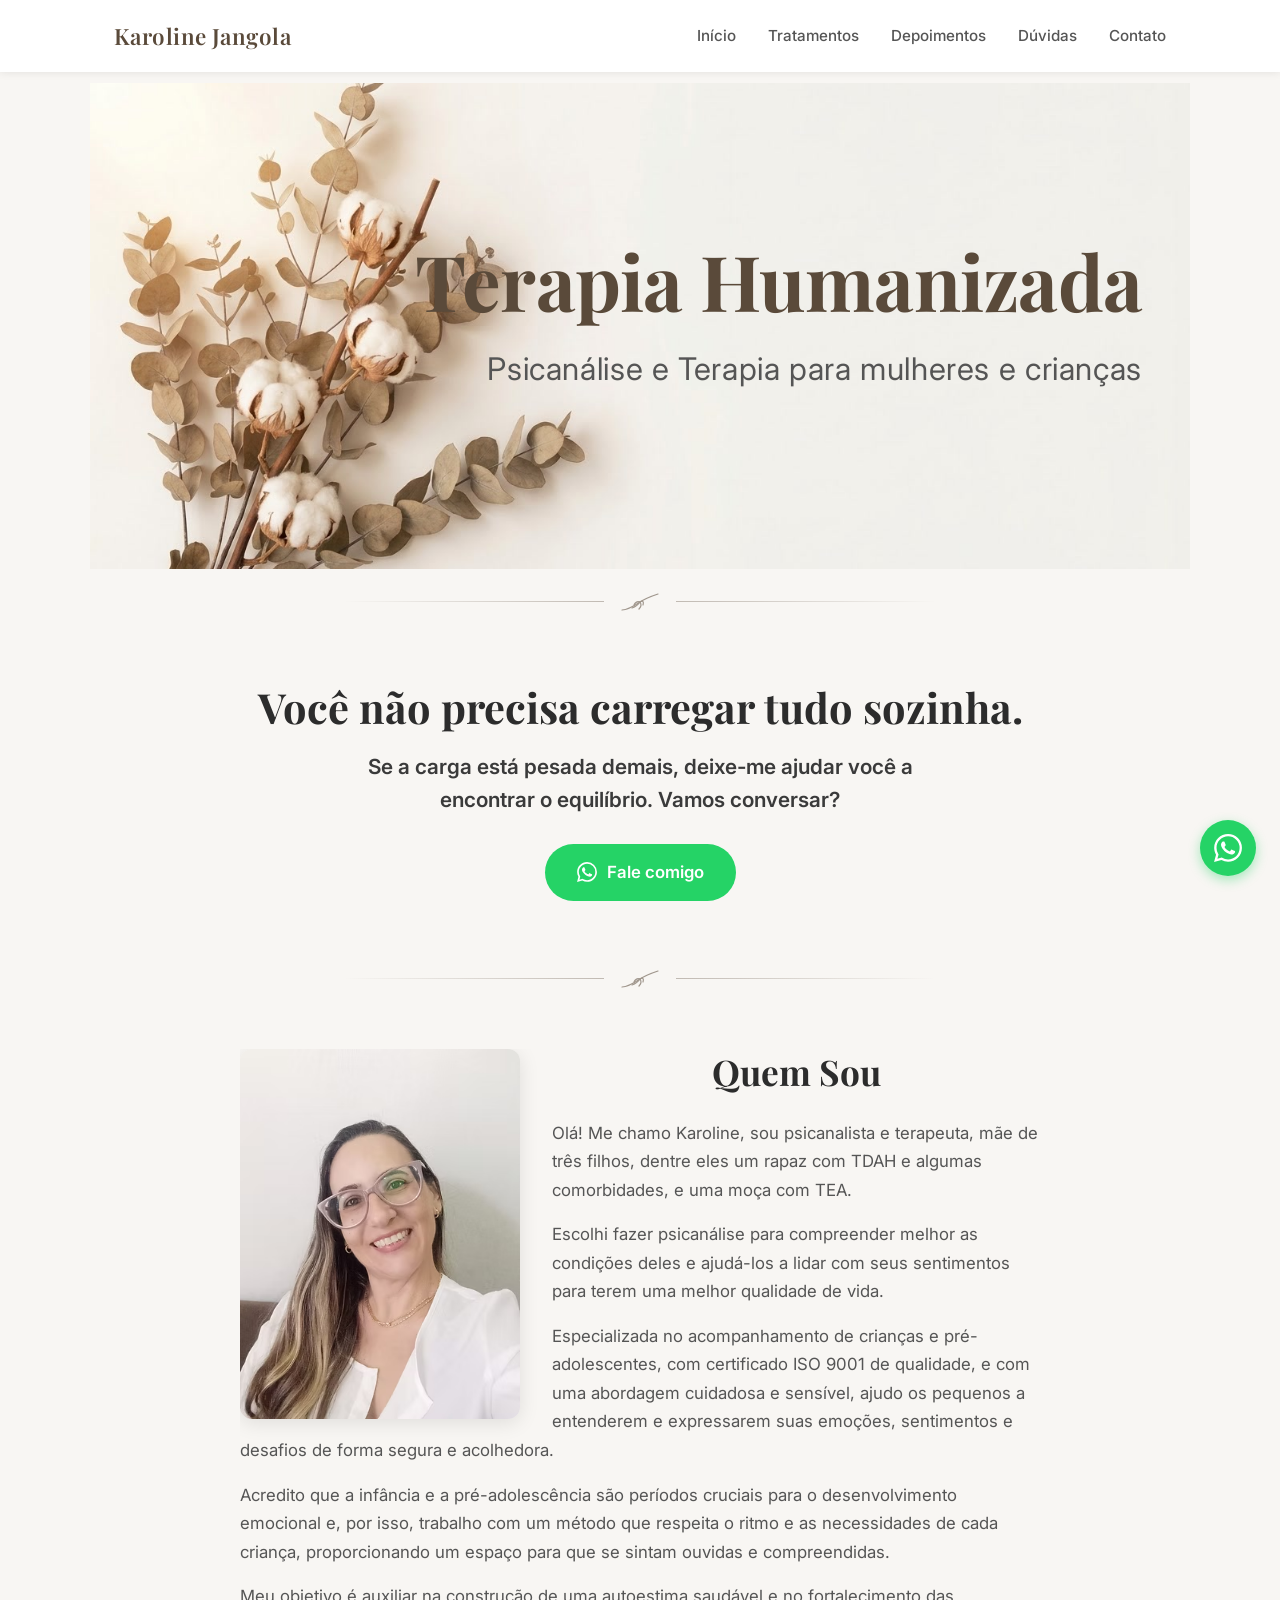
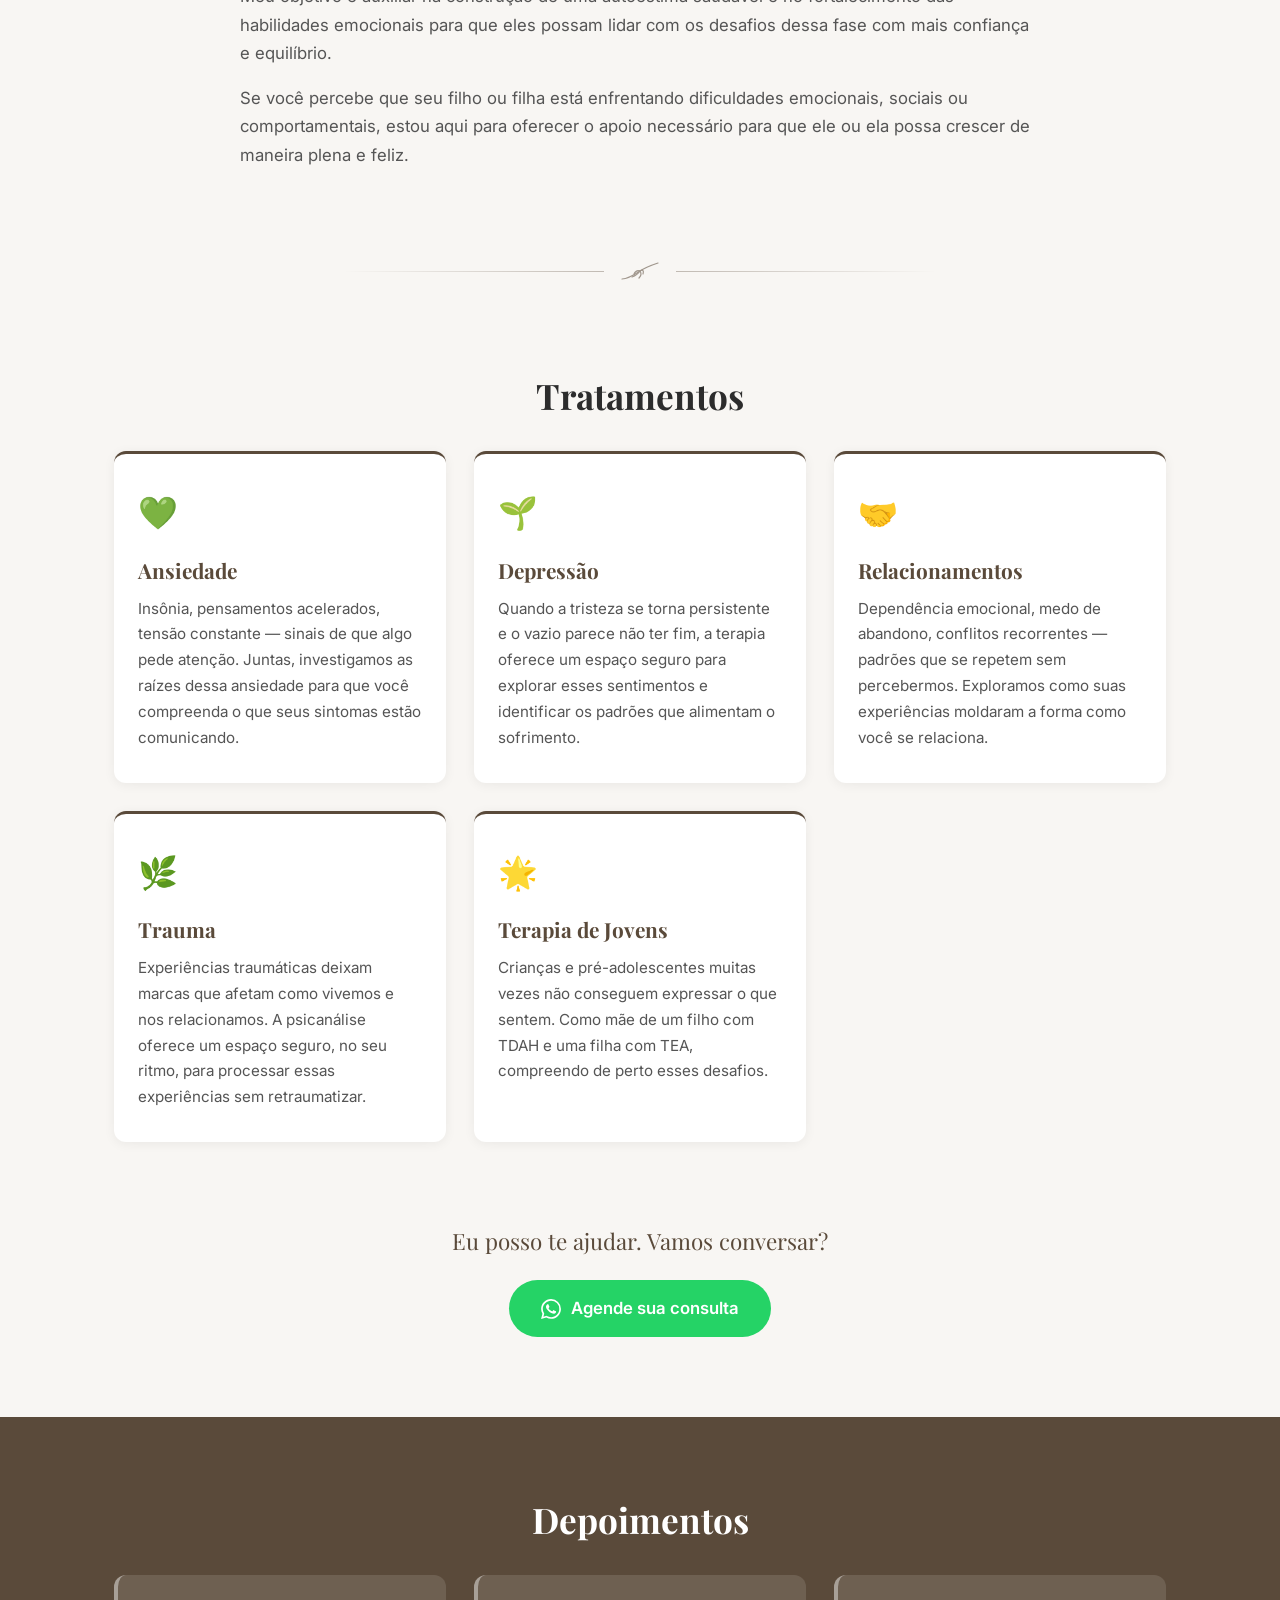
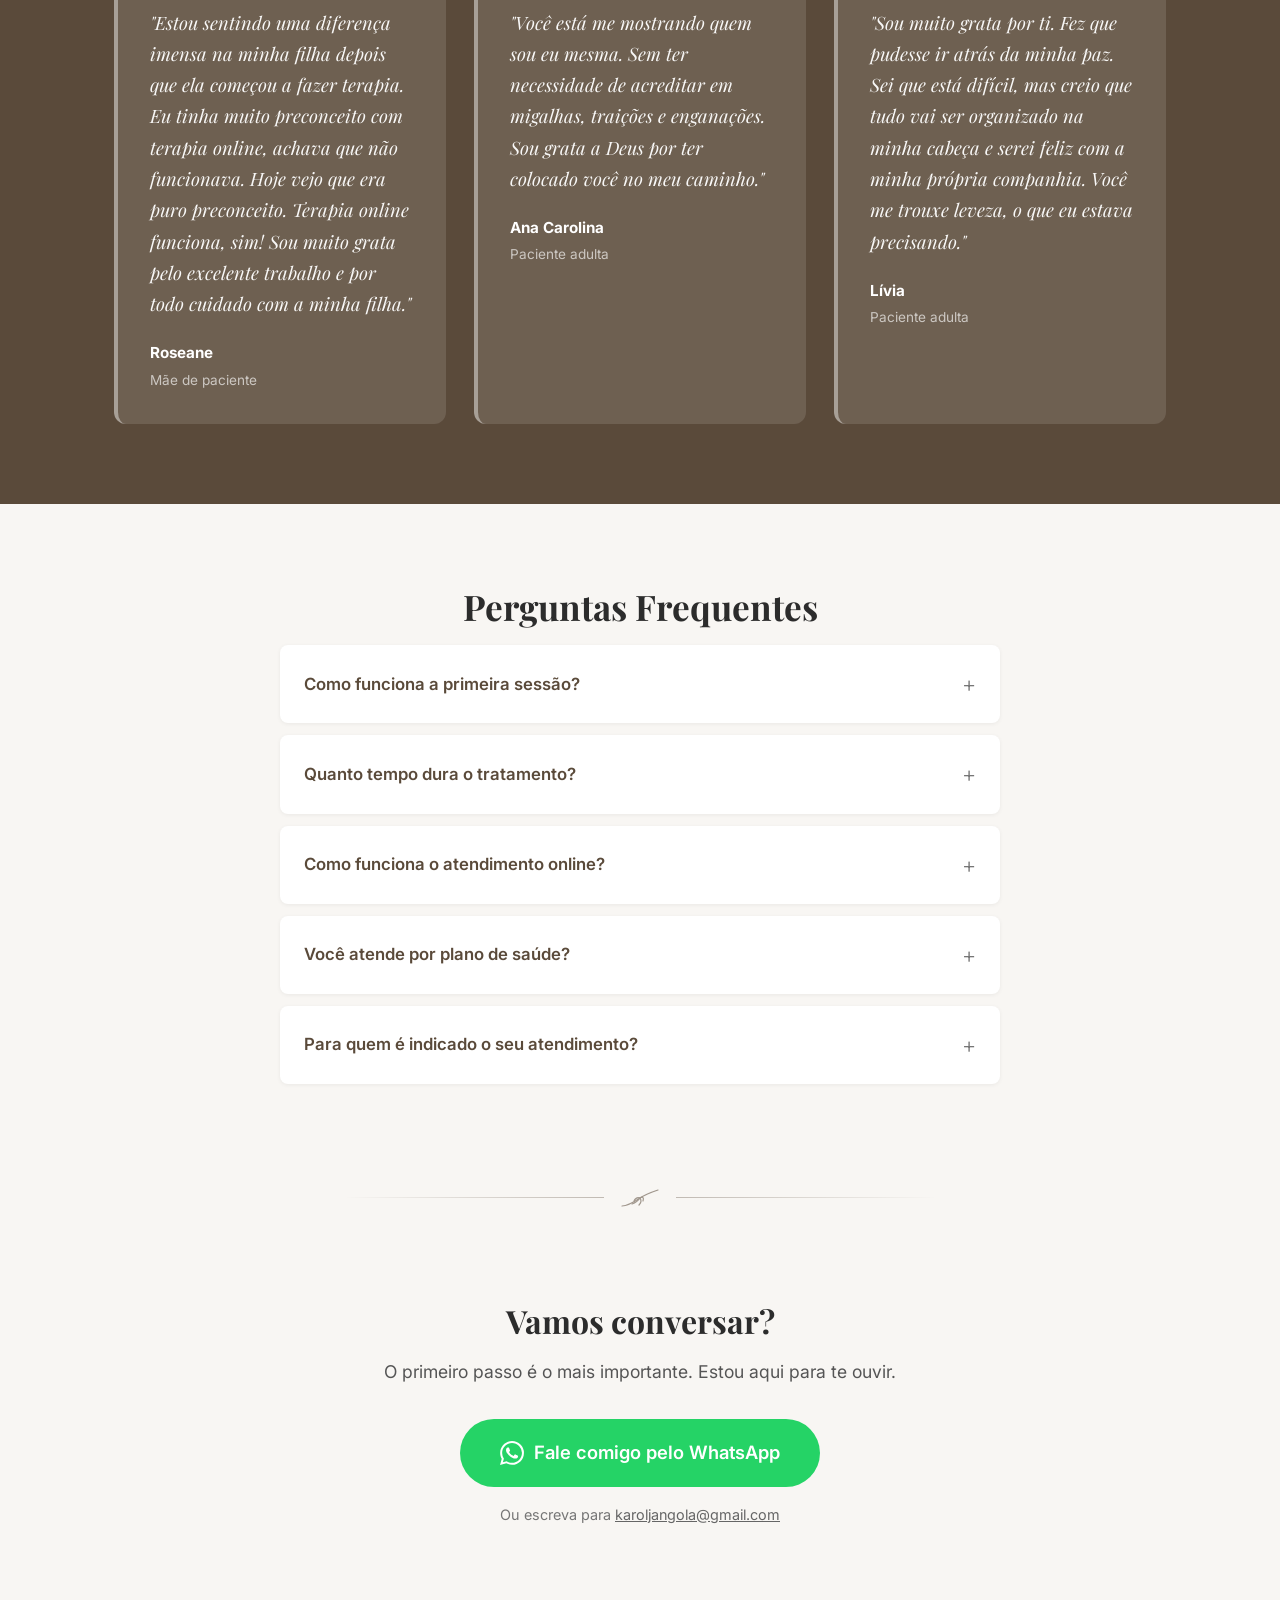
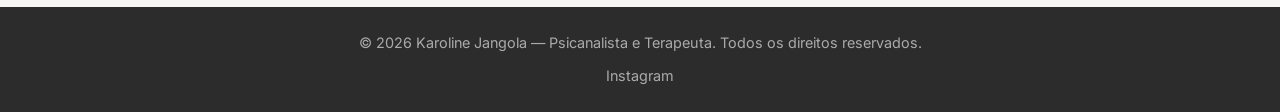
==== index.html @ ff21185f "fix: add dividers around CTA banner section Co-Authored-By: Claude Opus 4.6 (1M context) <noreply@an" ====
<!DOCTYPE html>
<html lang="pt-BR">
<head>
    <meta charset="UTF-8">
    <meta name="viewport" content="width=device-width, initial-scale=1.0">
    <title>Karoline Jangola | Psicanalista e Terapeuta Online</title>
    <meta name="description" content="Psicanálise e terapia humanizada para mulheres e crianças. Atendimento exclusivamente online para todo o Brasil.">
    <meta name="theme-color" content="#5a4a3a">

    <!-- Favicon -->
    <link rel="icon" href="favicon.ico" sizes="48x48">
    <link rel="icon" href="favicon.svg" type="image/svg+xml">
    <link rel="apple-touch-icon" href="apple-touch-icon.png">

    <!-- Open Graph -->
    <meta property="og:title" content="Karoline Jangola | Psicanalista e Terapeuta">
    <meta property="og:description" content="Terapia humanizada para mulheres e crianças. Atendimento online para todo o Brasil.">
    <meta property="og:type" content="website">
    <meta property="og:url" content="https://www.karolinejangola.com">
    <meta property="og:locale" content="pt_BR">
    <meta property="og:image" content="https://www.karolinejangola.com/images/og-image.jpg">
    <meta property="og:image:width" content="1200">
    <meta property="og:image:height" content="630">

    <!-- Canonical -->
    <link rel="canonical" href="https://www.karolinejangola.com">

    <!-- Preload hero image -->
    <link rel="preload" as="image" href="images/hero-bg.jpg">

    <!-- Structured Data -->
    <script type="application/ld+json">
    {
        "@context": "https://schema.org",
        "@type": "MedicalBusiness",
        "name": "Karoline Jangola — Psicanalista e Terapeuta",
        "description": "Psicanálise e terapia humanizada para mulheres e crianças. Atendimento online para todo o Brasil.",
        "url": "https://www.karolinejangola.com",
        "telephone": "+5527995119177",
        "email": "karoljangola@gmail.com",
        "priceRange": "$$",
        "address": {
            "@type": "PostalAddress",
            "addressLocality": "Vila Velha",
            "addressRegion": "ES",
            "addressCountry": "BR"
        },
        "areaServed": {
            "@type": "Country",
            "name": "Brasil"
        },
        "availableChannel": {
            "@type": "ServiceChannel",
            "serviceType": "Online"
        }
    }
    </script>
    <script type="application/ld+json">
    {
        "@context": "https://schema.org",
        "@type": "ProfessionalService",
        "name": "Karoline Jangola — Psicanalista e Terapeuta",
        "serviceType": ["Psicanálise", "Terapia Infantil", "Terapia para Mulheres", "Terapia de Trauma"],
        "provider": {
            "@type": "Person",
            "name": "Karoline Jangola",
            "jobTitle": "Psicanalista e Terapeuta"
        }
    }
    </script>
    <script type="application/ld+json">
    {
        "@context": "https://schema.org",
        "@type": "FAQPage",
        "mainEntity": [
            {
                "@type": "Question",
                "name": "Como funciona a primeira sessão?",
                "acceptedAnswer": {
                    "@type": "Answer",
                    "text": "A primeira sessão é um espaço de acolhimento onde conversamos sobre o que trouxe você até aqui. Não há julgamento — é um momento para você se sentir ouvida e começar a construir um vínculo de confiança. A partir daí, traçamos juntas o melhor caminho para o seu acompanhamento."
                }
            },
            {
                "@type": "Question",
                "name": "Quanto tempo dura o tratamento?",
                "acceptedAnswer": {
                    "@type": "Answer",
                    "text": "Cada pessoa tem seu próprio ritmo. Algumas questões podem ser trabalhadas em poucos meses, enquanto outras pedem um acompanhamento mais longo. Conversamos sobre isso ao longo do processo, sempre respeitando o seu tempo."
                }
            },
            {
                "@type": "Question",
                "name": "Como funciona o atendimento online?",
                "acceptedAnswer": {
                    "@type": "Answer",
                    "text": "As sessões acontecem por videochamada, com a mesma qualidade e privacidade do atendimento presencial. Você só precisa de um ambiente tranquilo e uma conexão com a internet. Atendo de qualquer lugar do Brasil."
                }
            },
            {
                "@type": "Question",
                "name": "Você atende por plano de saúde?",
                "acceptedAnswer": {
                    "@type": "Answer",
                    "text": "Atualmente atendo apenas de forma particular. Porém, emito recibo para que você possa solicitar reembolso ao seu plano de saúde, caso ele ofereça essa possibilidade."
                }
            },
            {
                "@type": "Question",
                "name": "Para quem é indicado o seu atendimento?",
                "acceptedAnswer": {
                    "@type": "Answer",
                    "text": "Atendo mulheres adultas e crianças/pré-adolescentes. Trabalho com questões como ansiedade, depressão, traumas, dificuldades nos relacionamentos e desafios emocionais da infância e adolescência."
                }
            }
        ]
    }
    </script>

    <!-- Fonts -->
    <link rel="preconnect" href="https://fonts.googleapis.com">
    <link rel="preconnect" href="https://fonts.gstatic.com" crossorigin>
    <link href="https://fonts.googleapis.com/css2?family=Playfair+Display:ital,wght@0,400;0,600;0,700;1,400&family=Inter:wght@300;400;500;600&display=swap" rel="stylesheet">

    <link rel="stylesheet" href="styles.css">
</head>
<body>

    <!-- SVG Sprite -->
    <svg xmlns="http://www.w3.org/2000/svg" style="display:none">
        <symbol id="icon-leaf" viewBox="0 0 40 20" fill="none" stroke="currentColor" stroke-width="1.2" stroke-linecap="round" stroke-linejoin="round">
            <path d="M2 18 C8 18 14 14 20 10 C26 6 32 4 38 2"/>
            <path d="M20 10 C18 13 15 15 12 16"/>
            <path d="M20 10 C22 13 21 15 19 17"/>
            <path d="M20 10 C17 9 15 11 14 13"/>
            <path d="M20 10 C23 8 24 10 23 13"/>
        </symbol>
        <symbol id="icon-whatsapp" viewBox="0 0 24 24" fill="currentColor">
            <path d="M17.472 14.382c-.297-.149-1.758-.867-2.03-.967-.273-.099-.471-.148-.67.15-.197.297-.767.966-.94 1.164-.173.199-.347.223-.644.075-.297-.15-1.255-.463-2.39-1.475-.883-.788-1.48-1.761-1.653-2.059-.173-.297-.018-.458.13-.606.134-.133.298-.347.446-.52.149-.174.198-.298.298-.497.099-.198.05-.371-.025-.52-.075-.149-.669-1.612-.916-2.207-.242-.579-.487-.5-.669-.51-.173-.008-.371-.01-.57-.01-.198 0-.52.074-.792.372-.272.297-1.04 1.016-1.04 2.479 0 1.462 1.065 2.875 1.213 3.074.149.198 2.096 3.2 5.077 4.487.709.306 1.262.489 1.694.625.712.227 1.36.195 1.871.118.571-.085 1.758-.719 2.006-1.413.248-.694.248-1.289.173-1.413-.074-.124-.272-.198-.57-.347m-5.421 7.403h-.004a9.87 9.87 0 01-5.031-1.378l-.361-.214-3.741.982.998-3.648-.235-.374a9.86 9.86 0 01-1.51-5.26c.001-5.45 4.436-9.884 9.888-9.884 2.64 0 5.122 1.03 6.988 2.898a9.825 9.825 0 012.893 6.994c-.003 5.45-4.437 9.884-9.885 9.884m8.413-18.297A11.815 11.815 0 0012.05 0C5.495 0 .16 5.335.157 11.892c0 2.096.547 4.142 1.588 5.945L.057 24l6.305-1.654a11.882 11.882 0 005.683 1.448h.005c6.554 0 11.89-5.335 11.893-11.893a11.821 11.821 0 00-3.48-8.413z"/>
        </symbol>
    </svg>

    <!-- Skip to content (Accessibility) -->
    <a href="#hero" class="skip-link">Pular para o conteúdo</a>

    <!-- Header -->
    <header class="header" id="header">
        <div class="header-inner">
            <a href="#hero" class="brand">Karoline Jangola</a>
            <nav class="nav" id="nav" aria-label="Menu principal">
                <a href="#hero" class="nav-link">Início</a>
                <a href="#tratamentos" class="nav-link">Tratamentos</a>
                <a href="#depoimentos" class="nav-link">Depoimentos</a>
                <a href="#faq" class="nav-link">Dúvidas</a>
                <a href="#contato" class="nav-link">Contato</a>
            </nav>
            <button class="hamburger" id="hamburger" aria-label="Menu" aria-expanded="false">
                <span></span>
                <span></span>
                <span></span>
            </button>
        </div>
    </header>

    <main>

    <!-- Hero -->
    <section class="hero" id="hero">
        <div class="hero-banner">
            <div class="hero-content">
                <h1>Terapia Humanizada</h1>
                <p class="hero-subtitle">Psicanálise e Terapia para mulheres e crianças</p>
            </div>
        </div>
    </section>

    <div class="section-divider section-divider--cream" aria-hidden="true">
        <svg width="40" height="20" color="#5a4a3a"><use href="#icon-leaf"/></svg>
    </div>

    <!-- CTA Banner -->
    <section class="cta-banner">
        <div class="container">
            <h2 class="cta-banner-title">Você não precisa carregar tudo sozinha.</h2>
            <p class="cta-banner-text">Se a carga está pesada demais, deixe-me ajudar você a encontrar o equilíbrio. Vamos conversar?</p>
            <a href="https://wa.me/+5527995119177?text=Ol%C3%A1%2C%20vi%20seu%20site%20e%20gostaria%20de%20mais%20informa%C3%A7%C3%B5es." target="_blank" rel="noopener" class="btn btn-whatsapp">
                <svg class="whatsapp-icon" width="20" height="20"><use href="#icon-whatsapp"/></svg>
                Fale comigo
            </a>
        </div>
    </section>

    <div class="section-divider section-divider--cream" aria-hidden="true">
        <svg width="40" height="20" color="#5a4a3a"><use href="#icon-leaf"/></svg>
    </div>

    <!-- Quem Sou -->
    <section class="section-about">
        <div class="container">
            <div class="about-content">
                <img src="images/FotoProfissionalKarol.avif" alt="Karoline Jangola — Psicanalista e Terapeuta" class="about-img" width="360" height="480" loading="lazy">
                <h2 class="section-title">Quem Sou</h2>
                <p>Olá! Me chamo Karoline, sou psicanalista e terapeuta, mãe de três filhos, dentre eles um rapaz com TDAH e algumas comorbidades, e uma moça com TEA.</p>
                <p>Escolhi fazer psicanálise para compreender melhor as condições deles e ajudá-los a lidar com seus sentimentos para terem uma melhor qualidade de vida.</p>
                <p>Especializada no acompanhamento de crianças e pré-adolescentes, com certificado ISO 9001 de qualidade, e com uma abordagem cuidadosa e sensível, ajudo os pequenos a entenderem e expressarem suas emoções, sentimentos e desafios de forma segura e acolhedora.</p>
                <p>Acredito que a infância e a pré-adolescência são períodos cruciais para o desenvolvimento emocional e, por isso, trabalho com um método que respeita o ritmo e as necessidades de cada criança, proporcionando um espaço para que se sintam ouvidas e compreendidas.</p>
                <p>Meu objetivo é auxiliar na construção de uma autoestima saudável e no fortalecimento das habilidades emocionais para que eles possam lidar com os desafios dessa fase com mais confiança e equilíbrio.</p>
                <p>Se você percebe que seu filho ou filha está enfrentando dificuldades emocionais, sociais ou comportamentais, estou aqui para oferecer o apoio necessário para que ele ou ela possa crescer de maneira plena e feliz.</p>
            </div>
        </div>
    </section>

    <div class="section-divider section-divider--alt" aria-hidden="true">
        <svg width="40" height="20" color="#5a4a3a"><use href="#icon-leaf"/></svg>
    </div>

    <!-- Tratamentos -->
    <section class="section section-treatments" id="tratamentos">
        <div class="container">
            <h2 class="section-title">Tratamentos</h2>
            <div class="treatments-grid">

                <div class="treatment-card">
                    <div class="treatment-icon">&#128154;</div>
                    <h3>Ansiedade</h3>
                    <p>Insônia, pensamentos acelerados, tensão constante — sinais de que algo pede atenção. Juntas, investigamos as raízes dessa ansiedade para que você compreenda o que seus sintomas estão comunicando.</p>
                </div>

                <div class="treatment-card">
                    <div class="treatment-icon">&#127793;</div>
                    <h3>Depressão</h3>
                    <p>Quando a tristeza se torna persistente e o vazio parece não ter fim, a terapia oferece um espaço seguro para explorar esses sentimentos e identificar os padrões que alimentam o sofrimento.</p>
                </div>

                <div class="treatment-card">
                    <div class="treatment-icon">&#129309;</div>
                    <h3>Relacionamentos</h3>
                    <p>Dependência emocional, medo de abandono, conflitos recorrentes — padrões que se repetem sem percebermos. Exploramos como suas experiências moldaram a forma como você se relaciona.</p>
                </div>

                <div class="treatment-card">
                    <div class="treatment-icon">&#127807;</div>
                    <h3>Trauma</h3>
                    <p>Experiências traumáticas deixam marcas que afetam como vivemos e nos relacionamos. A psicanálise oferece um espaço seguro, no seu ritmo, para processar essas experiências sem retraumatizar.</p>
                </div>

                <div class="treatment-card">
                    <div class="treatment-icon">&#127775;</div>
                    <h3>Terapia de Jovens</h3>
                    <p>Crianças e pré-adolescentes muitas vezes não conseguem expressar o que sentem. Como mãe de um filho com TDAH e uma filha com TEA, compreendo de perto esses desafios.</p>
                </div>

            </div>

            <!-- Mid-page CTA -->
            <div class="mid-cta">
                <p class="mid-cta-text">Eu posso te ajudar. Vamos conversar?</p>
                <a href="https://wa.me/+5527995119177?text=Ol%C3%A1%2C%20vi%20seu%20site%20e%20gostaria%20de%20mais%20informa%C3%A7%C3%B5es." target="_blank" rel="noopener" class="btn btn-whatsapp">
                    <svg class="whatsapp-icon" width="20" height="20"><use href="#icon-whatsapp"/></svg>
                    Agende sua consulta
                </a>
            </div>
        </div>
    </section>

    <!-- Depoimentos -->
    <section class="section section-testimonials" id="depoimentos">
        <div class="container">
            <h2 class="section-title">Depoimentos</h2>
            <div class="testimonials-grid">

                <blockquote class="testimonial-card">
                    <p class="testimonial-quote">"Estou sentindo uma diferença imensa na minha filha depois que ela começou a fazer terapia. Eu tinha muito preconceito com terapia online, achava que não funcionava. Hoje vejo que era puro preconceito. Terapia online funciona, sim! Sou muito grata pelo excelente trabalho e por todo cuidado com a minha filha."</p>
                    <footer class="testimonial-author">
                        <cite><strong>Roseane</strong></cite>
                        <span>Mãe de paciente</span>
                    </footer>
                </blockquote>

                <blockquote class="testimonial-card">
                    <p class="testimonial-quote">"Você está me mostrando quem sou eu mesma. Sem ter necessidade de acreditar em migalhas, traições e enganações. Sou grata a Deus por ter colocado você no meu caminho."</p>
                    <footer class="testimonial-author">
                        <cite><strong>Ana Carolina</strong></cite>
                        <span>Paciente adulta</span>
                    </footer>
                </blockquote>

                <blockquote class="testimonial-card">
                    <p class="testimonial-quote">"Sou muito grata por ti. Fez que pudesse ir atrás da minha paz. Sei que está difícil, mas creio que tudo vai ser organizado na minha cabeça e serei feliz com a minha própria companhia. Você me trouxe leveza, o que eu estava precisando."</p>
                    <footer class="testimonial-author">
                        <cite><strong>Lívia</strong></cite>
                        <span>Paciente adulta</span>
                    </footer>
                </blockquote>

            </div>
        </div>
    </section>

    <!-- FAQ -->
    <section class="section section-faq" id="faq">
        <div class="container">
            <h2 class="section-title">Perguntas Frequentes</h2>
            <div class="faq-list">

                <details class="faq-item">
                    <summary class="faq-question">Como funciona a primeira sessão?</summary>
                    <div class="faq-answer">
                        <p>A primeira sessão é um espaço de acolhimento onde conversamos sobre o que trouxe você até aqui. Não há julgamento — é um momento para você se sentir ouvida e começar a construir um vínculo de confiança. A partir daí, traçamos juntas o melhor caminho para o seu acompanhamento.</p>
                    </div>
                </details>

                <details class="faq-item">
                    <summary class="faq-question">Quanto tempo dura o tratamento?</summary>
                    <div class="faq-answer">
                        <p>Cada pessoa tem seu próprio ritmo. Algumas questões podem ser trabalhadas em poucos meses, enquanto outras pedem um acompanhamento mais longo. Conversamos sobre isso ao longo do processo, sempre respeitando o seu tempo.</p>
                    </div>
                </details>

                <details class="faq-item">
                    <summary class="faq-question">Como funciona o atendimento online?</summary>
                    <div class="faq-answer">
                        <p>As sessões acontecem por videochamada, com a mesma qualidade e privacidade do atendimento presencial. Você só precisa de um ambiente tranquilo e uma conexão com a internet. Atendo de qualquer lugar do Brasil.</p>
                    </div>
                </details>

                <details class="faq-item">
                    <summary class="faq-question">Você atende por plano de saúde?</summary>
                    <div class="faq-answer">
                        <p>Atualmente atendo apenas de forma particular. Porém, emito recibo para que você possa solicitar reembolso ao seu plano de saúde, caso ele ofereça essa possibilidade.</p>
                    </div>
                </details>

                <details class="faq-item">
                    <summary class="faq-question">Para quem é indicado o seu atendimento?</summary>
                    <div class="faq-answer">
                        <p>Atendo mulheres adultas e crianças/pré-adolescentes. Trabalho com questões como ansiedade, depressão, traumas, dificuldades nos relacionamentos e desafios emocionais da infância e adolescência.</p>
                    </div>
                </details>

            </div>
        </div>
    </section>

    <div class="section-divider section-divider--cream" aria-hidden="true">
        <svg width="40" height="20" color="#5a4a3a"><use href="#icon-leaf"/></svg>
    </div>

    <!-- Contato -->
    <section class="section section-contact" id="contato">
        <div class="container">
            <div class="contact-content">
                <h2 class="section-title">Vamos conversar?</h2>
                <p class="contact-subtitle">O primeiro passo é o mais importante. Estou aqui para te ouvir.</p>
                <a href="https://wa.me/+5527995119177?text=Ol%C3%A1%2C%20vi%20seu%20site%20e%20gostaria%20de%20mais%20informa%C3%A7%C3%B5es." target="_blank" rel="noopener" class="btn btn-whatsapp btn-whatsapp-large">
                    <svg class="whatsapp-icon" width="24" height="24"><use href="#icon-whatsapp"/></svg>
                    Fale comigo pelo WhatsApp
                </a>
                <p class="contact-microcopy">Ou escreva para <a href="mailto:karoljangola@gmail.com">karoljangola@gmail.com</a></p>
            </div>
        </div>
    </section>

    </main>

    <!-- Footer -->
    <footer class="footer">
        <div class="container">
            <div class="footer-content">
                <p>&copy; <span id="year"></span> Karoline Jangola — Psicanalista e Terapeuta. Todos os direitos reservados.</p>
                <div class="footer-links">
                    <a href="https://www.instagram.com/psicanalista_karolinejangola" target="_blank" rel="noopener" aria-label="Instagram">Instagram</a>
                </div>
            </div>
        </div>
    </footer>

    <!-- Floating WhatsApp Button -->
    <a href="https://wa.me/+5527995119177?text=Ol%C3%A1%2C%20vi%20seu%20site%20e%20gostaria%20de%20mais%20informa%C3%A7%C3%B5es." target="_blank" rel="noopener" class="whatsapp-float" aria-label="WhatsApp">
        <svg width="28" height="28"><use href="#icon-whatsapp"/></svg>
    </a>

    <script src="script.js"></script>
</body>
</html>
---- styles.css ----
/* ── Color System ── */

:root {
    --color-brand: #5a4a3a;
    --color-brand-light: #f8f6f3;
    --color-text: #3a3a3a;
    --color-text-secondary: #555;
    --color-text-light: #666;
    --color-text-muted: #767676;
    --color-heading-dark: #2c2c2c;
    --color-border-light: #eee;
    --color-whatsapp: #25D366;
    --color-whatsapp-hover: #20bd5a;
    --color-whatsapp-link: #1a9e4a;
    --color-bg: #fff;
    --color-bg-alt: #f8f6f3;
    --color-footer-bg: #2c2c2c;
}

/* ── Reset & Base ── */

*, *::before, *::after {
    margin: 0;
    padding: 0;
    box-sizing: border-box;
}

html {
    scroll-behavior: smooth;
    scroll-padding-top: 80px;
}

body {
    font-family: 'Inter', -apple-system, BlinkMacSystemFont, 'Segoe UI', sans-serif;
    font-size: 16px;
    line-height: 1.7;
    color: var(--color-text);
    background: var(--color-bg);
}

a {
    color: inherit;
    text-decoration: none;
}

img {
    max-width: 100%;
    height: auto;
}

.container {
    max-width: 1100px;
    margin: 0 auto;
    padding: 0 24px;
}

/* ── Skip Link (Accessibility) ── */

.skip-link {
    position: absolute;
    top: -100%;
    left: 16px;
    z-index: 2000;
    padding: 12px 24px;
    background: var(--color-brand);
    color: #fff;
    border-radius: 0 0 8px 8px;
    font-weight: 600;
    font-size: 0.95rem;
}

.skip-link:focus {
    top: 0;
}

/* ── Focus Styles (Accessibility) ── */

:focus-visible {
    outline: 3px solid var(--color-brand);
    outline-offset: 2px;
}

/* ── Reduced Motion ── */

@media (prefers-reduced-motion: reduce) {
    *, *::before, *::after {
        animation-duration: 0.01ms !important;
        animation-iteration-count: 1 !important;
        transition-duration: 0.01ms !important;
        scroll-behavior: auto !important;
    }
}

/* ── Typography ── */

h1, h2, h3 {
    font-family: 'Playfair Display', Georgia, serif;
    line-height: 1.3;
}

.section-title {
    font-size: 1.8rem;
    text-align: center;
    margin-bottom: 16px;
    color: var(--color-heading-dark);
}

.section-intro {
    text-align: center;
    color: var(--color-text-light);
    font-size: 1.1rem;
    margin-bottom: 48px;
}

/* ── Header ── */

.header {
    position: fixed;
    top: 0;
    left: 0;
    right: 0;
    z-index: 1000;
    background: rgba(255, 255, 255, 0.97);
    box-shadow: 0 1px 8px rgba(0, 0, 0, 0.08);
    transition: box-shadow 0.3s;
}

.header-inner {
    max-width: 1100px;
    margin: 0 auto;
    padding: 0 24px;
    display: flex;
    align-items: center;
    justify-content: space-between;
    height: 72px;
}

.brand {
    font-family: 'Playfair Display', Georgia, serif;
    font-size: 1.4rem;
    font-weight: 600;
    color: var(--color-brand);
    letter-spacing: 0.02em;
}

/* Mobile nav — hidden by default */
.nav {
    display: none;
    position: absolute;
    top: 72px;
    left: 0;
    right: 0;
    background: var(--color-bg);
    flex-direction: column;
    padding: 16px 24px 24px;
    gap: 0;
    box-shadow: 0 4px 12px rgba(0, 0, 0, 0.1);
}

.nav.open {
    display: flex;
}

.nav-link {
    padding: 12px 0;
    font-size: 1.05rem;
    font-weight: 500;
    color: var(--color-text-secondary);
    transition: color 0.2s;
    position: relative;
    border-bottom: 1px solid var(--color-border-light);
}

.nav-link:last-child {
    border-bottom: none;
}

/* Hamburger — visible on mobile */

.hamburger {
    display: flex;
    flex-direction: column;
    gap: 5px;
    background: none;
    border: none;
    cursor: pointer;
    padding: 12px;
    min-width: 48px;
    min-height: 48px;
    align-items: center;
    justify-content: center;
}

.hamburger span {
    display: block;
    width: 24px;
    height: 2px;
    background: var(--color-text);
    transition: transform 0.3s, opacity 0.3s;
}

.hamburger.active span:nth-child(1) {
    transform: rotate(45deg) translate(5px, 5px);
}

.hamburger.active span:nth-child(2) {
    opacity: 0;
}

.hamburger.active span:nth-child(3) {
    transform: rotate(-45deg) translate(5px, -5px);
}

/* ── Section Dividers ── */

.section-divider {
    display: flex;
    align-items: center;
    justify-content: center;
    padding: 12px 24px;
    position: relative;
    overflow: hidden;
}

.section-divider::before,
.section-divider::after {
    content: '';
    flex: 1;
    height: 1px;
    max-width: 260px;
}

.section-divider::before {
    background: linear-gradient(to right, transparent, var(--divider-color, rgba(90, 74, 58, 0.35)));
}

.section-divider::after {
    background: linear-gradient(to left, transparent, var(--divider-color, rgba(90, 74, 58, 0.35)));
}

.section-divider svg {
    flex-shrink: 0;
    margin: 0 16px;
    opacity: 0.55;
}

/* Variant backgrounds — match surrounding sections */
.section-divider--cream {
    background: var(--color-brand-light);
}

.section-divider--warm {
    background: var(--color-brand-light);
}

.section-divider--alt {
    background: var(--color-bg-alt);
}

/* No divider between tratamentos→depoimentos and depoimentos→faq (dark section transitions) */

/* ── CTA Banner ── */

.cta-banner {
    background: var(--color-brand-light);
    padding: 56px 24px;
    text-align: center;
}

.cta-banner-title {
    font-family: 'Playfair Display', serif;
    font-size: clamp(1.8rem, 5vw, 2.6rem);
    font-weight: 700;
    color: var(--color-heading-dark);
    margin-bottom: 16px;
    line-height: 1.3;
}

.cta-banner-text {
    font-size: clamp(1.1rem, 2.5vw, 1.3rem);
    font-weight: 600;
    color: var(--color-text);
    max-width: 580px;
    margin: 0 auto 28px;
    line-height: 1.6;
}

/* ── Hero ── */

.hero {
    background: var(--color-brand-light);
    padding-top: 72px;
}

.hero-banner {
    background: var(--color-brand-light) url('images/hero-bg.jpg') center / contain no-repeat;
    max-width: 1100px;
    margin: 0 auto;
    aspect-ratio: 1376 / 635;
    display: flex;
    align-items: center;
    justify-content: flex-end;
    padding: 24px;
}

.hero-content {
    text-align: right;
    padding-left: 40%;
}

.hero h1 {
    font-size: 2.1rem;
    font-weight: 700;
    color: var(--color-brand);
    margin-bottom: 12px;
    letter-spacing: -0.01em;
}

.hero-subtitle {
    font-size: 0.85rem;
    color: var(--color-text-secondary);
    margin-bottom: 24px;
    font-weight: 400;
    letter-spacing: 0.02em;
}


/* ── Buttons ── */

.btn {
    display: inline-flex;
    align-items: center;
    gap: 10px;
    padding: 14px 32px;
    border-radius: 50px;
    font-size: 1.05rem;
    font-weight: 600;
    transition: transform 0.2s, box-shadow 0.2s;
    cursor: pointer;
    border: none;
}

.btn-whatsapp {
    background: var(--color-whatsapp);
    color: #fff;
}

.btn-whatsapp-large {
    padding: 18px 40px;
    font-size: 1.15rem;
    width: 100%;
    max-width: 400px;
    justify-content: center;
}

.whatsapp-icon {
    flex-shrink: 0;
}

@media (hover: hover) {
    .btn:hover {
        transform: translateY(-2px);
        box-shadow: 0 6px 20px rgba(0, 0, 0, 0.15);
    }

    .btn-whatsapp:hover {
        background: var(--color-whatsapp-hover);
    }
}

.btn:active {
    transform: translateY(0);
    box-shadow: 0 2px 8px rgba(0, 0, 0, 0.1);
}

.btn-whatsapp:active {
    background: #1ca04e;
}


/* ── Sections ── */

.section {
    padding: 56px 0;
}

.section-treatments {
    background: var(--color-bg-alt);
}

.section-testimonials {
    background: var(--color-brand);
    color: #fff;
}

.section-testimonials .section-title {
    color: #fff;
}

.section-faq {
    background: var(--color-bg-alt);
}

.section-contact {
    background: var(--color-brand-light);
}

/* ── About (inside hero) ── */

.hero > .container {
    padding-top: 48px;
    padding-bottom: 56px;
}

.section-about {
    background: var(--color-brand-light);
    padding: 48px 0 64px;
}

.about-content {
    max-width: 800px;
    margin: 0 auto;
    overflow: hidden;
    text-align: center;
}

.about-content .section-title {
    margin-bottom: 24px;
}

.about-img {
    display: block;
    margin: 0 auto 24px;
    width: 240px;
    height: auto;
    border-radius: 12px;
    object-fit: cover;
    box-shadow: 0 4px 20px rgba(0, 0, 0, 0.1);
}

.about-content p {
    margin-bottom: 16px;
    font-size: 1.05rem;
    color: var(--color-text-secondary);
}

/* ── Treatment Cards ── */

.treatments-grid {
    display: grid;
    grid-template-columns: 1fr;
    gap: 20px;
    margin-top: 32px;
}

.treatment-card {
    background: var(--color-bg);
    border-radius: 12px;
    padding: 32px 24px;
    box-shadow: 0 2px 12px rgba(0, 0, 0, 0.06);
    border-top: 3px solid var(--color-brand);
    transition: transform 0.2s, box-shadow 0.2s;
}

@media (hover: hover) {
    .treatment-card:hover {
        transform: translateY(-4px);
        box-shadow: 0 8px 24px rgba(0, 0, 0, 0.1);
    }
}

.treatment-icon {
    font-size: 2rem;
    margin-bottom: 16px;
}

.treatment-card h3 {
    font-size: 1.3rem;
    margin-bottom: 12px;
    color: var(--color-brand);
}

.treatment-card p {
    font-size: 0.95rem;
    color: var(--color-text-secondary);
}

/* ── Mid-page CTA ── */

.mid-cta {
    text-align: center;
    margin-top: 48px;
    padding-top: 32px;
}

.mid-cta-text {
    font-family: 'Playfair Display', Georgia, serif;
    font-size: 1.4rem;
    color: var(--color-brand);
    margin-bottom: 20px;
}

/* ── Testimonials ── */

.testimonials-grid {
    display: grid;
    grid-template-columns: 1fr;
    gap: 20px;
    margin-top: 32px;
}

.testimonial-card {
    background: rgba(255, 255, 255, 0.12);
    border-radius: 12px;
    padding: 32px;
    border-left: 4px solid rgba(255, 255, 255, 0.4);
    margin: 0;
}

.testimonial-quote {
    font-family: 'Playfair Display', Georgia, serif;
    font-style: italic;
    font-size: 1.15rem;
    color: rgba(255, 255, 255, 0.95);
    margin-bottom: 20px;
    line-height: 1.7;
}

.testimonial-author {
    display: flex;
    flex-direction: column;
    gap: 2px;
}

.testimonial-author strong {
    font-size: 0.95rem;
    color: #fff;
}

.testimonial-author cite {
    font-style: normal;
}

.testimonial-author span {
    font-size: 0.85rem;
    color: rgba(255, 255, 255, 0.65);
}

/* ── FAQ ── */

.faq-list {
    max-width: 720px;
    margin: 0 auto;
}

.faq-item {
    background: var(--color-bg);
    border-radius: 8px;
    margin-bottom: 12px;
    overflow: hidden;
    box-shadow: 0 1px 4px rgba(0, 0, 0, 0.06);
}

.faq-question {
    padding: 20px 24px;
    font-weight: 600;
    font-size: 1.05rem;
    color: var(--color-brand);
    cursor: pointer;
    list-style: none;
    display: flex;
    align-items: center;
    justify-content: space-between;
}

.faq-question::-webkit-details-marker {
    display: none;
}

.faq-question:hover {
    color: var(--color-heading-dark);
}

.faq-question::after {
    content: '+';
    font-size: 1.4rem;
    font-weight: 300;
    color: var(--color-text-muted);
    transition: transform 0.2s;
    flex-shrink: 0;
    margin-left: 16px;
}

.faq-item[open] .faq-question::after {
    content: '\2212';
}

.faq-answer {
    padding: 0 24px 20px;
    color: var(--color-text-light);
    line-height: 1.7;
}

.faq-answer p {
    margin: 0;
}

/* ── Contact ── */

.contact-content {
    text-align: center;
    max-width: 600px;
    margin: 0 auto;
}

.section-contact .section-title {
    font-size: 2rem;
}

.contact-subtitle {
    font-size: 1.1rem;
    color: var(--color-text-secondary);
    margin-bottom: 32px;
}

.contact-microcopy {
    margin-top: 16px;
    font-size: 0.9rem;
    color: var(--color-text-muted);
}

.contact-microcopy a {
    color: var(--color-text-light);
    text-decoration: underline;
}

/* ── Footer ── */

.footer {
    background: var(--color-footer-bg);
    color: rgba(255, 255, 255, 0.6);
    padding: 24px 0;
    text-align: center;
    font-size: 0.9rem;
}

.footer-content {
    display: flex;
    flex-direction: column;
    gap: 8px;
    align-items: center;
}

.footer-links {
    display: flex;
    gap: 16px;
}

.footer-links a {
    color: rgba(255, 255, 255, 0.6);
    transition: color 0.2s;
}

.footer-links a:hover {
    color: rgba(255, 255, 255, 0.9);
}

/* ── Floating WhatsApp ── */

.whatsapp-float {
    position: fixed;
    bottom: 24px;
    right: 24px;
    z-index: 999;
    width: 56px;
    height: 56px;
    background: var(--color-whatsapp);
    color: #fff;
    border-radius: 50%;
    display: flex;
    align-items: center;
    justify-content: center;
    box-shadow: 0 4px 12px rgba(37, 211, 102, 0.4);
    transition: transform 0.2s, box-shadow 0.2s;
}

@media (hover: hover) {
    .whatsapp-float:hover {
        transform: scale(1.1);
        box-shadow: 0 6px 20px rgba(37, 211, 102, 0.5);
    }
}

.whatsapp-float:active {
    transform: scale(0.95);
}

/* ── Tablet (min-width: 769px) ── */

@media (min-width: 769px) {
    .hero-banner {
        padding: 32px 48px;
    }

    .hero-content {
        max-width: none;
        padding-left: 0;
    }

    .hero h1,
    .hero-subtitle {
        white-space: nowrap;
    }

    .hero h1 {
        font-size: 2.8rem;
    }

    .hero-subtitle {
        font-size: 1.15rem;
    }

    .section {
        padding: 80px 0;
    }

    .section-title {
        font-size: 2.2rem;
    }

    .treatments-grid {
        grid-template-columns: repeat(2, 1fr);
        gap: 28px;
    }

    .testimonials-grid {
        grid-template-columns: repeat(2, 1fr);
        gap: 28px;
    }

    .about-img {
        float: left;
        width: 280px;
        margin: 0 32px 16px 0;
        shape-outside: margin-box;
    }

    .about-content {
        text-align: left;
    }

    .btn-whatsapp-large {
        width: auto;
    }

    /* Desktop nav */
    .nav {
        display: flex;
        position: static;
        flex-direction: row;
        gap: 32px;
        padding: 0;
        box-shadow: none;
        background: none;
    }

    .nav-link {
        padding: 0;
        font-size: 0.95rem;
        border-bottom: none;
    }

    .nav-link::after {
        content: '';
        position: absolute;
        bottom: -4px;
        left: 0;
        width: 0;
        height: 2px;
        background: var(--color-brand);
        transition: width 0.2s;
    }

    @media (hover: hover) {
        .nav-link:hover {
            color: var(--color-brand);
        }

        .nav-link:hover::after {
            width: 100%;
        }
    }

    .hamburger {
        display: none;
    }
}

/* ── Desktop (min-width: 1025px) ── */

@media (min-width: 1025px) {
    .hero h1 {
        font-size: 4.8rem;
    }

    .hero-subtitle {
        font-size: 1.95rem;
    }

    .treatments-grid {
        grid-template-columns: repeat(3, 1fr);
    }

    .testimonials-grid {
        grid-template-columns: repeat(3, 1fr);
    }
}
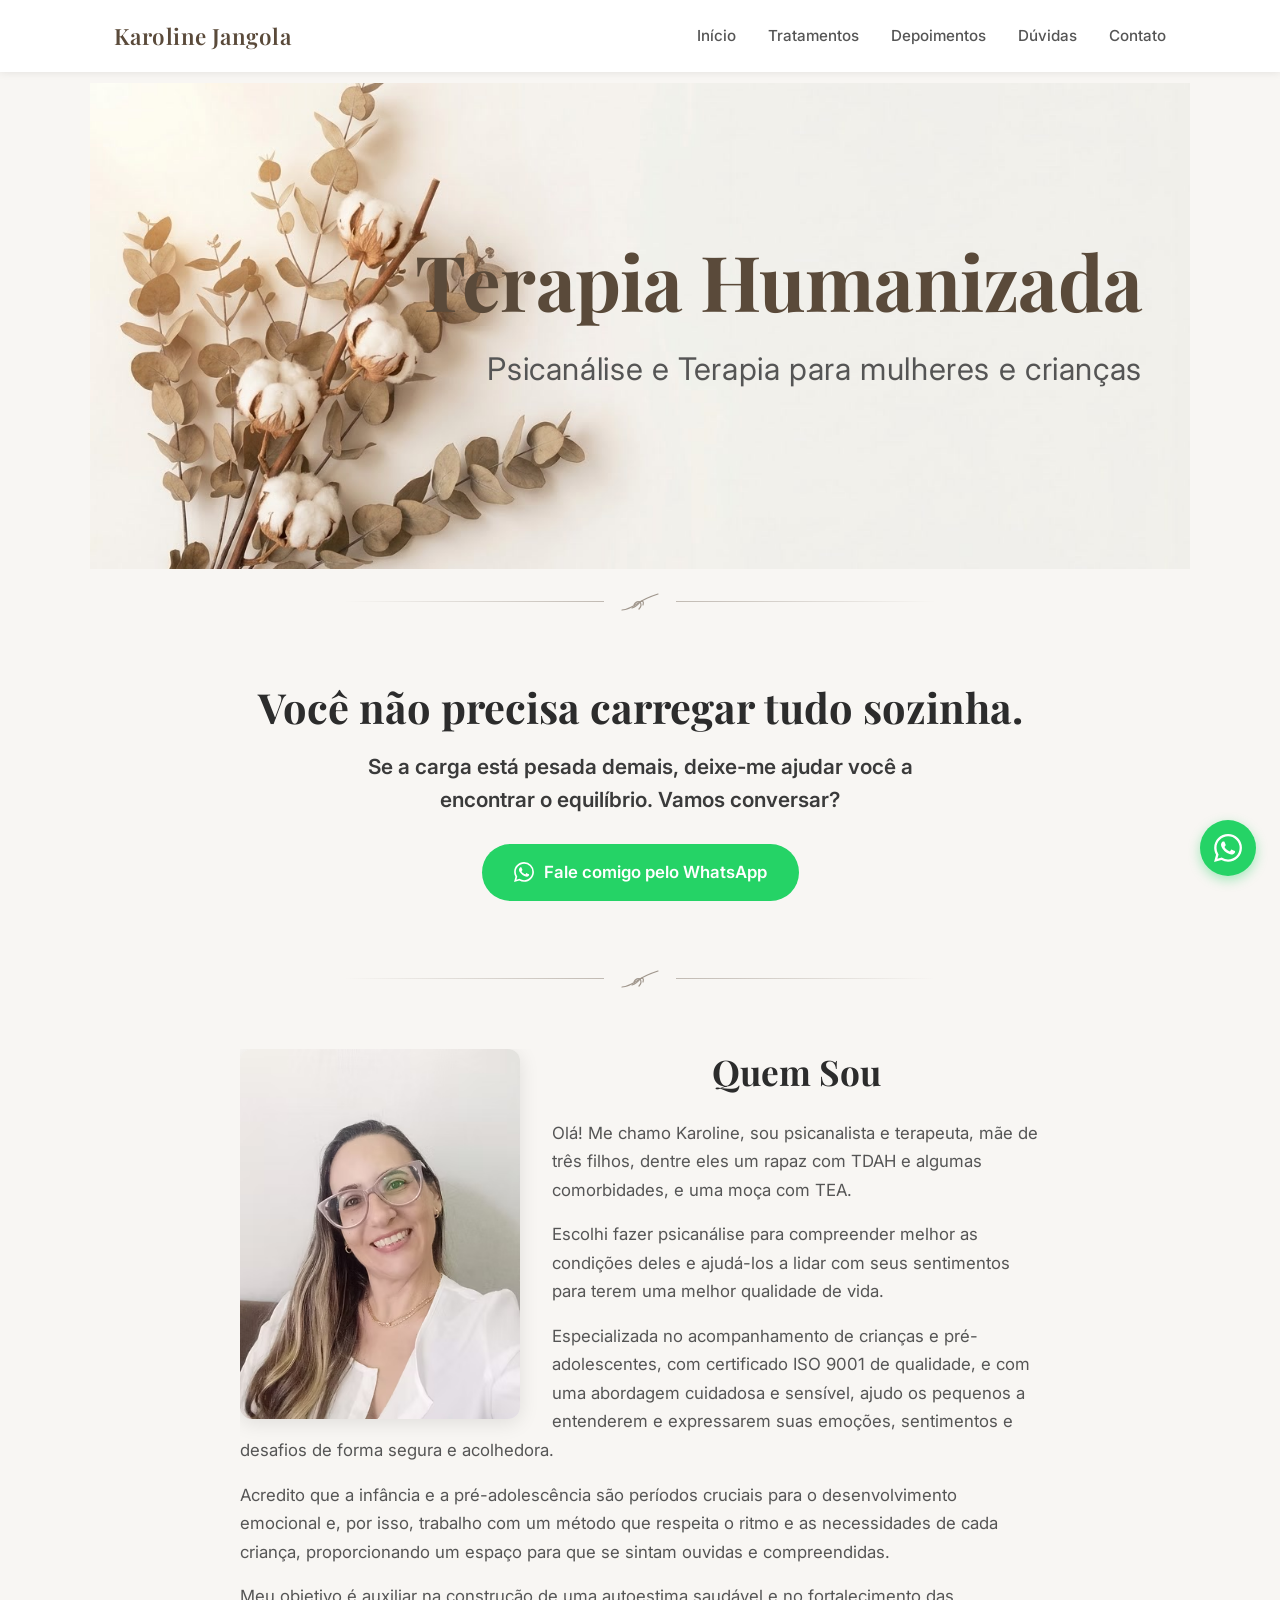
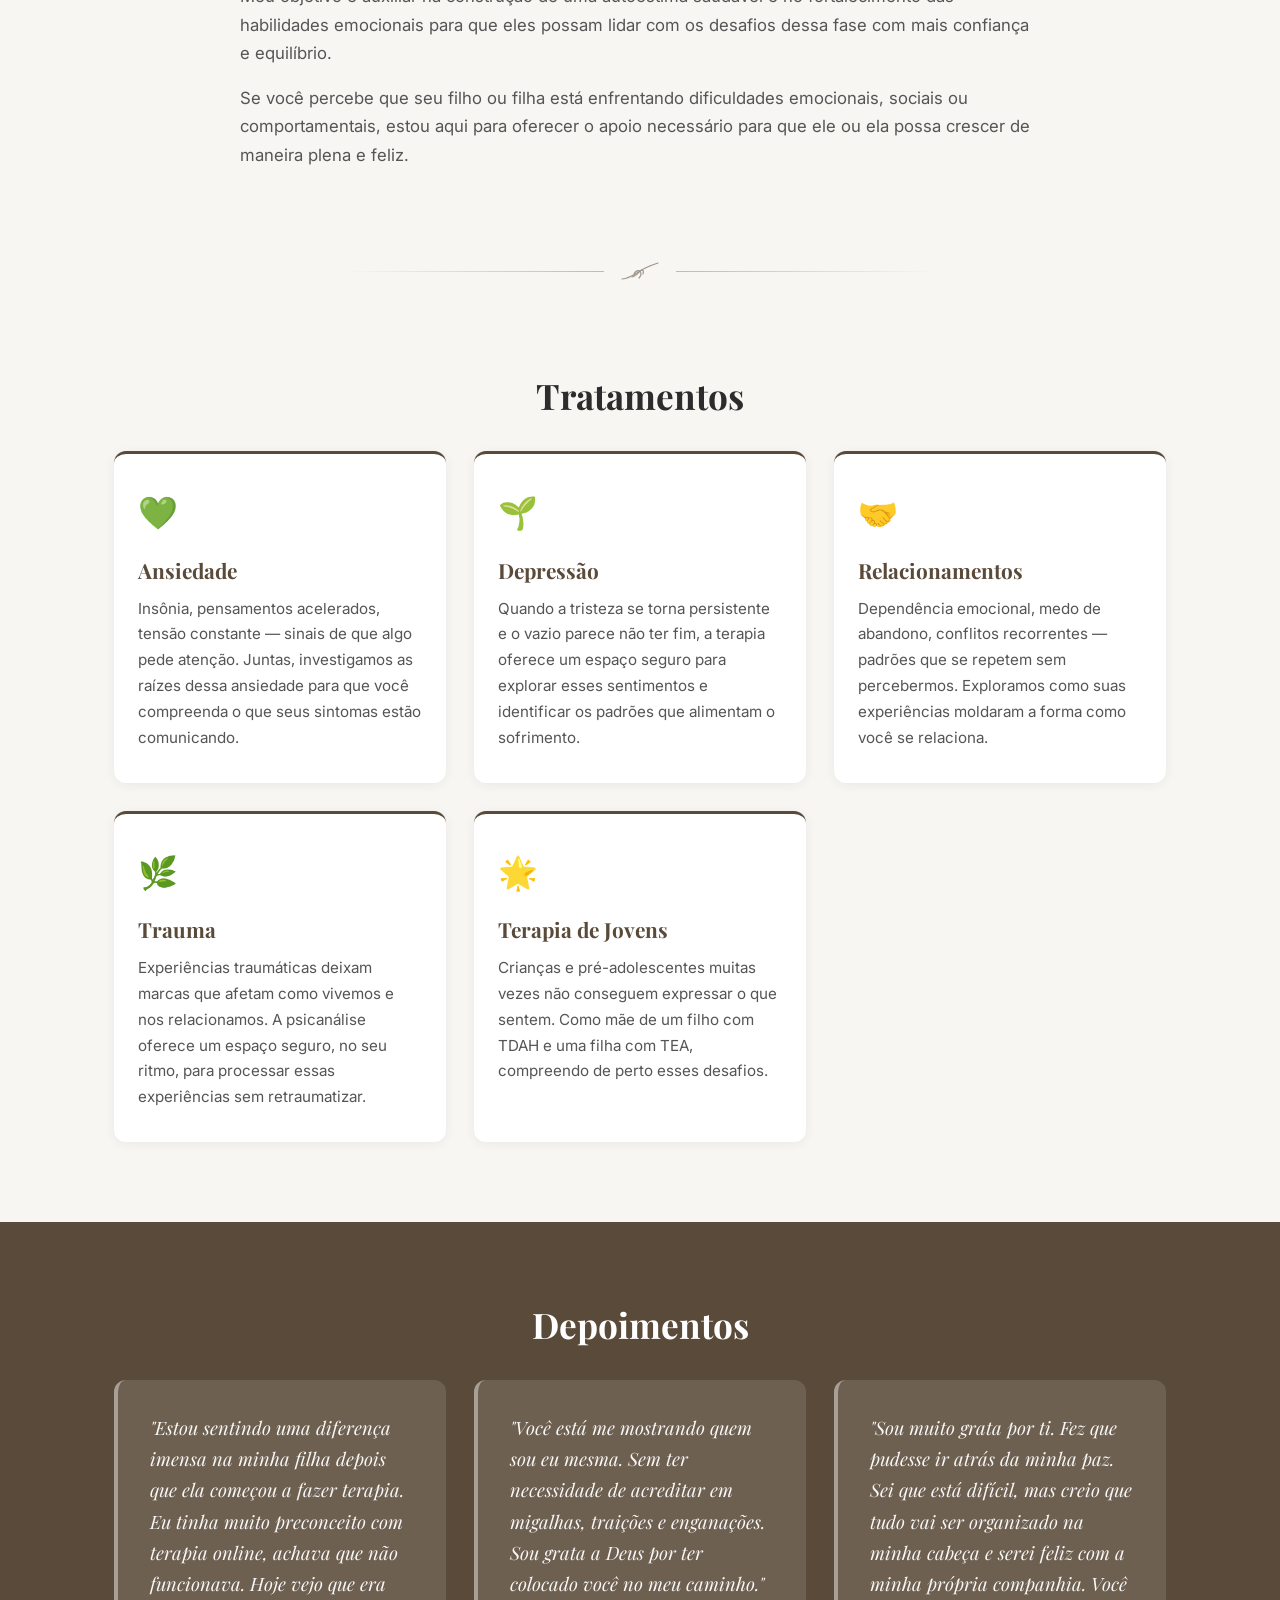
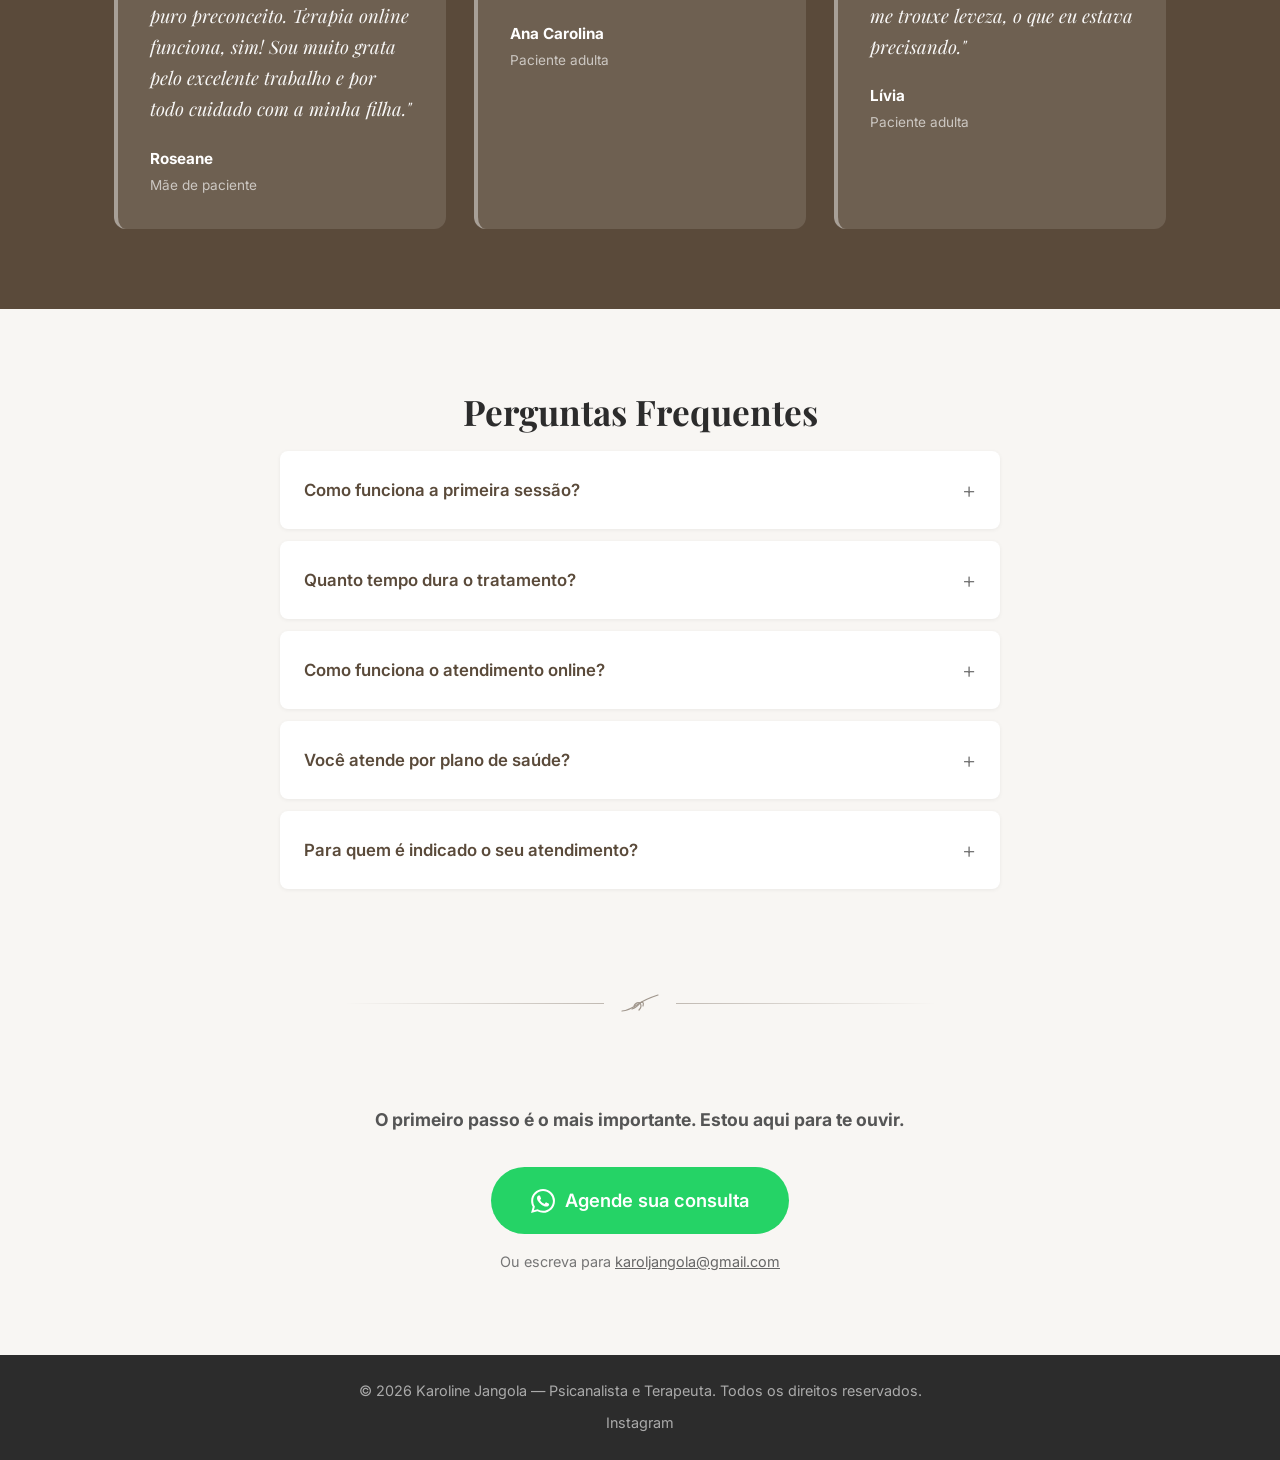
==== commit 5980faa1: "fix: remove mid-page WhatsApp button from tratamentos section Co-Authored-By: Claude Opus 4.6 (1M co" ====
--- a/index.html
+++ b/index.html
@@ -185,7 +185,7 @@
             <p class="cta-banner-text">Se a carga está pesada demais, deixe-me ajudar você a encontrar o equilíbrio. Vamos conversar?</p>
             <a href="https://wa.me/+5527995119177?text=Ol%C3%A1%2C%20vi%20seu%20site%20e%20gostaria%20de%20mais%20informa%C3%A7%C3%B5es." target="_blank" rel="noopener" class="btn btn-whatsapp">
                 <svg class="whatsapp-icon" width="20" height="20"><use href="#icon-whatsapp"/></svg>
-                Fale comigo
+                Fale comigo pelo WhatsApp
             </a>
         </div>
     </section>
@@ -251,15 +251,6 @@
                 </div>
 
             </div>
-
-            <!-- Mid-page CTA -->
-            <div class="mid-cta">
-                <p class="mid-cta-text">Eu posso te ajudar. Vamos conversar?</p>
-                <a href="https://wa.me/+5527995119177?text=Ol%C3%A1%2C%20vi%20seu%20site%20e%20gostaria%20de%20mais%20informa%C3%A7%C3%B5es." target="_blank" rel="noopener" class="btn btn-whatsapp">
-                    <svg class="whatsapp-icon" width="20" height="20"><use href="#icon-whatsapp"/></svg>
-                    Agende sua consulta
-                </a>
-            </div>
         </div>
     </section>
 
@@ -350,11 +341,10 @@
     <section class="section section-contact" id="contato">
         <div class="container">
             <div class="contact-content">
-                <h2 class="section-title">Vamos conversar?</h2>
-                <p class="contact-subtitle">O primeiro passo é o mais importante. Estou aqui para te ouvir.</p>
+                <p class="contact-subtitle" style="font-weight:700">O primeiro passo é o mais importante. Estou aqui para te ouvir.</p>
                 <a href="https://wa.me/+5527995119177?text=Ol%C3%A1%2C%20vi%20seu%20site%20e%20gostaria%20de%20mais%20informa%C3%A7%C3%B5es." target="_blank" rel="noopener" class="btn btn-whatsapp btn-whatsapp-large">
                     <svg class="whatsapp-icon" width="24" height="24"><use href="#icon-whatsapp"/></svg>
-                    Fale comigo pelo WhatsApp
+                    Agende sua consulta
                 </a>
                 <p class="contact-microcopy">Ou escreva para <a href="mailto:karoljangola@gmail.com">karoljangola@gmail.com</a></p>
             </div>
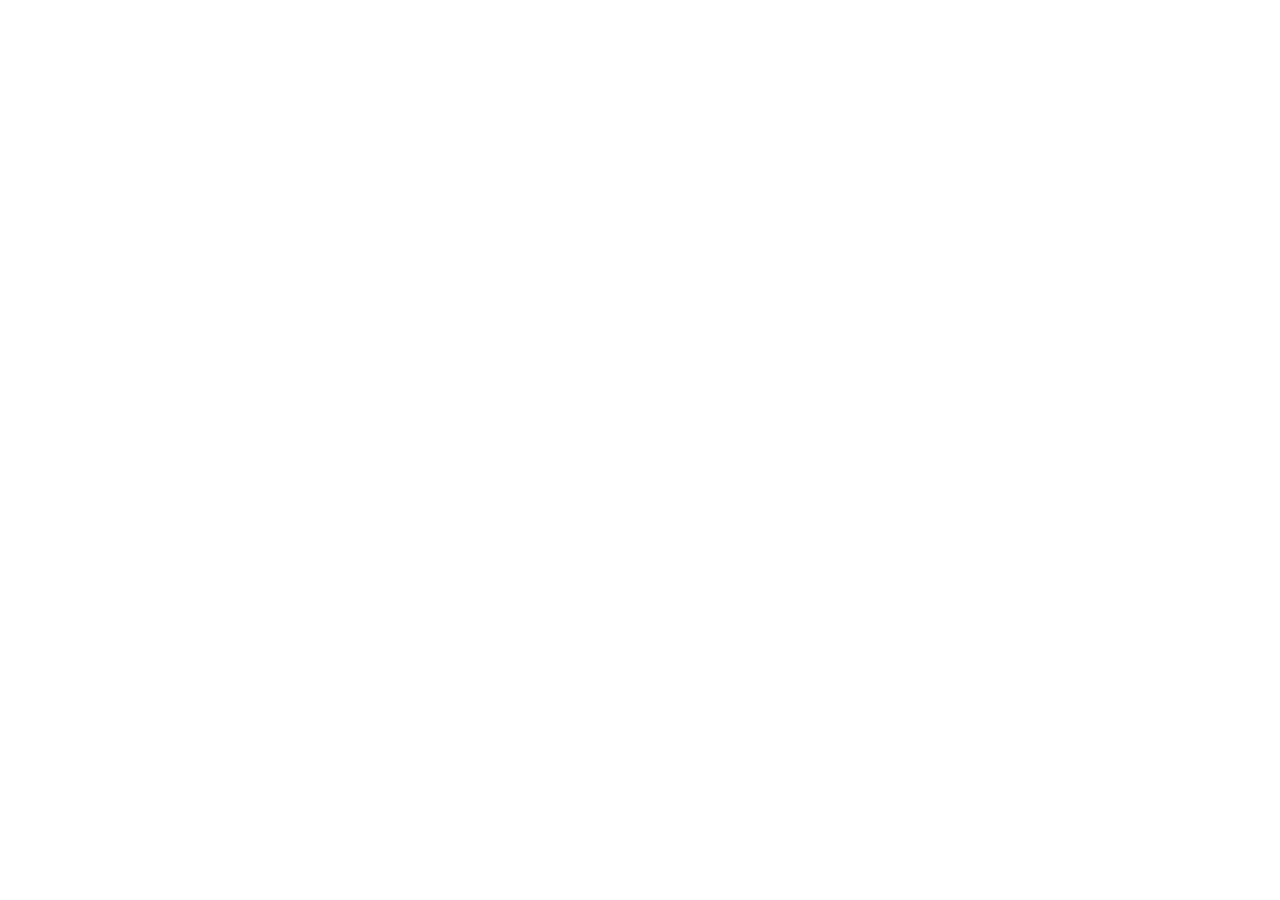
==== commit 54a8f9c1: "feat: add Google Ads gtag (AW-16583121961) Co-Authored-By: Claude Opus 4.6 (1M context) <noreply@ant" ====
--- a/index.html
+++ b/index.html
@@ -1,375 +1,140 @@
-<!DOCTYPE html>
-<html lang="pt-BR">
-<head>
-    <meta charset="UTF-8">
-    <meta name="viewport" content="width=device-width, initial-scale=1.0">
+<!doctype html>
+<html lang="pt-BR" class="scroll-smooth">
+  <head>
+    <!-- Google Ads (gtag.js) -->
+    <script async src="https://www.googletagmanager.com/gtag/js?id=AW-16583121961"></script>
+    <script>
+      window.dataLayer = window.dataLayer || [];
+      function gtag(){dataLayer.push(arguments);}
+      gtag('js', new Date());
+      gtag('config', 'AW-16583121961');
+    </script>
+
+    <meta charset="UTF-8" />
+    <meta name="viewport" content="width=device-width, initial-scale=1.0" />
     <title>Karoline Jangola | Psicanalista e Terapeuta Online</title>
-    <meta name="description" content="Psicanálise e terapia humanizada para mulheres e crianças. Atendimento exclusivamente online para todo o Brasil.">
-    <meta name="theme-color" content="#5a4a3a">
+    <meta name="description" content="Psicanalista e terapeuta online especializada em mulheres e crianças. Tratamento de ansiedade, depressão, trauma e terapia infantil (TDAH/TEA). Atendimento online para todo o Brasil." />
+    <meta name="author" content="Karoline Jangola" />
+    <meta name="keywords" content="psicanalista online, terapeuta online, terapia infantil, psicóloga online Brasil, ansiedade, depressão, TDAH, TEA, terapia para mulheres, psicanálise online" />
+    <link rel="canonical" href="https://www.karolinejangola.com" />
+    <link rel="icon" href="/favicon.ico" sizes="32x32" />
+    <link rel="icon" type="image/png" href="/favicon-192.png" sizes="192x192" />
+    <link rel="apple-touch-icon" href="/apple-touch-icon.png" />
 
-    <!-- Favicon -->
-    <link rel="icon" href="favicon.ico" sizes="48x48">
-    <link rel="icon" href="favicon.svg" type="image/svg+xml">
-    <link rel="apple-touch-icon" href="apple-touch-icon.png">
+    <meta property="og:title" content="Karoline Jangola | Psicanalista e Terapeuta Online" />
+    <meta property="og:description" content="Psicanalista e terapeuta online especializada em mulheres e crianças. Tratamento de ansiedade, depressão, trauma e terapia infantil. Atendimento para todo o Brasil." />
+    <meta property="og:type" content="website" />
+    <meta property="og:url" content="https://www.karolinejangola.com" />
+    <meta property="og:image" content="https://www.karolinejangola.com/og-image.jpg" />
+    <meta property="og:locale" content="pt_BR" />
+    <meta property="og:site_name" content="Karoline Jangola - Psicanalista" />
 
-    <!-- Open Graph -->
-    <meta property="og:title" content="Karoline Jangola | Psicanalista e Terapeuta">
-    <meta property="og:description" content="Terapia humanizada para mulheres e crianças. Atendimento online para todo o Brasil.">
-    <meta property="og:type" content="website">
-    <meta property="og:url" content="https://www.karolinejangola.com">
-    <meta property="og:locale" content="pt_BR">
-    <meta property="og:image" content="https://www.karolinejangola.com/images/og-image.jpg">
-    <meta property="og:image:width" content="1200">
-    <meta property="og:image:height" content="630">
+    <meta name="twitter:card" content="summary_large_image" />
+    <meta name="twitter:title" content="Karoline Jangola | Psicanalista e Terapeuta Online" />
+    <meta name="twitter:description" content="Psicanálise e terapia humanizada para mulheres e crianças. Atendimento online para todo o Brasil." />
+    <meta name="twitter:image" content="https://www.karolinejangola.com/og-image.jpg" />
 
-    <!-- Canonical -->
-    <link rel="canonical" href="https://www.karolinejangola.com">
+    <meta name="geo.region" content="BR" />
+    <meta name="geo.placename" content="Brasil" />
 
-    <!-- Preload hero image -->
-    <link rel="preload" as="image" href="images/hero-bg.jpg">
-
-    <!-- Structured Data -->
+    <!-- Structured Data: Person + ProfessionalService -->
     <script type="application/ld+json">
     {
-        "@context": "https://schema.org",
-        "@type": "MedicalBusiness",
-        "name": "Karoline Jangola — Psicanalista e Terapeuta",
-        "description": "Psicanálise e terapia humanizada para mulheres e crianças. Atendimento online para todo o Brasil.",
+      "@context": "https://schema.org",
+      "@type": "ProfessionalService",
+      "name": "Karoline Jangola - Psicanalista e Terapeuta",
+      "description": "Psicanalista e terapeuta online especializada em mulheres e crianças. Tratamento de ansiedade, depressão, trauma e terapia infantil (TDAH/TEA).",
+      "url": "https://www.karolinejangola.com",
+      "telephone": "+55-27-99511-9177",
+      "email": "karoljangola@gmail.com",
+      "image": "https://www.karolinejangola.com/og-image.jpg",
+      "priceRange": "$$",
+      "areaServed": {
+        "@type": "Country",
+        "name": "Brasil"
+      },
+      "serviceType": ["Psicanálise", "Terapia Online", "Terapia Infantil", "Terapia para Mulheres"],
+      "hasOfferCatalog": {
+        "@type": "OfferCatalog",
+        "name": "Tratamentos",
+        "itemListElement": [
+          { "@type": "Offer", "itemOffered": { "@type": "Service", "name": "Ansiedade" } },
+          { "@type": "Offer", "itemOffered": { "@type": "Service", "name": "Depressão" } },
+          { "@type": "Offer", "itemOffered": { "@type": "Service", "name": "Relacionamentos" } },
+          { "@type": "Offer", "itemOffered": { "@type": "Service", "name": "Trauma" } },
+          { "@type": "Offer", "itemOffered": { "@type": "Service", "name": "Terapia de Jovens" } }
+        ]
+      },
+      "sameAs": [
+        "https://www.instagram.com/psicanalista_karolinejangola"
+      ],
+      "founder": {
+        "@type": "Person",
+        "name": "Karoline Jangola",
+        "jobTitle": "Psicanalista e Terapeuta",
         "url": "https://www.karolinejangola.com",
-        "telephone": "+5527995119177",
-        "email": "karoljangola@gmail.com",
-        "priceRange": "$$",
-        "address": {
-            "@type": "PostalAddress",
-            "addressLocality": "Vila Velha",
-            "addressRegion": "ES",
-            "addressCountry": "BR"
-        },
-        "areaServed": {
-            "@type": "Country",
-            "name": "Brasil"
-        },
-        "availableChannel": {
-            "@type": "ServiceChannel",
-            "serviceType": "Online"
-        }
-    }
-    </script>
-    <script type="application/ld+json">
-    {
-        "@context": "https://schema.org",
-        "@type": "ProfessionalService",
-        "name": "Karoline Jangola — Psicanalista e Terapeuta",
-        "serviceType": ["Psicanálise", "Terapia Infantil", "Terapia para Mulheres", "Terapia de Trauma"],
-        "provider": {
-            "@type": "Person",
-            "name": "Karoline Jangola",
-            "jobTitle": "Psicanalista e Terapeuta"
-        }
-    }
-    </script>
-    <script type="application/ld+json">
-    {
-        "@context": "https://schema.org",
-        "@type": "FAQPage",
-        "mainEntity": [
-            {
-                "@type": "Question",
-                "name": "Como funciona a primeira sessão?",
-                "acceptedAnswer": {
-                    "@type": "Answer",
-                    "text": "A primeira sessão é um espaço de acolhimento onde conversamos sobre o que trouxe você até aqui. Não há julgamento — é um momento para você se sentir ouvida e começar a construir um vínculo de confiança. A partir daí, traçamos juntas o melhor caminho para o seu acompanhamento."
-                }
-            },
-            {
-                "@type": "Question",
-                "name": "Quanto tempo dura o tratamento?",
-                "acceptedAnswer": {
-                    "@type": "Answer",
-                    "text": "Cada pessoa tem seu próprio ritmo. Algumas questões podem ser trabalhadas em poucos meses, enquanto outras pedem um acompanhamento mais longo. Conversamos sobre isso ao longo do processo, sempre respeitando o seu tempo."
-                }
-            },
-            {
-                "@type": "Question",
-                "name": "Como funciona o atendimento online?",
-                "acceptedAnswer": {
-                    "@type": "Answer",
-                    "text": "As sessões acontecem por videochamada, com a mesma qualidade e privacidade do atendimento presencial. Você só precisa de um ambiente tranquilo e uma conexão com a internet. Atendo de qualquer lugar do Brasil."
-                }
-            },
-            {
-                "@type": "Question",
-                "name": "Você atende por plano de saúde?",
-                "acceptedAnswer": {
-                    "@type": "Answer",
-                    "text": "Atualmente atendo apenas de forma particular. Porém, emito recibo para que você possa solicitar reembolso ao seu plano de saúde, caso ele ofereça essa possibilidade."
-                }
-            },
-            {
-                "@type": "Question",
-                "name": "Para quem é indicado o seu atendimento?",
-                "acceptedAnswer": {
-                    "@type": "Answer",
-                    "text": "Atendo mulheres adultas e crianças/pré-adolescentes. Trabalho com questões como ansiedade, depressão, traumas, dificuldades nos relacionamentos e desafios emocionais da infância e adolescência."
-                }
-            }
-        ]
+        "sameAs": ["https://www.instagram.com/psicanalista_karolinejangola"]
+      }
     }
     </script>
 
-    <!-- Fonts -->
-    <link rel="preconnect" href="https://fonts.googleapis.com">
-    <link rel="preconnect" href="https://fonts.gstatic.com" crossorigin>
-    <link href="https://fonts.googleapis.com/css2?family=Playfair+Display:ital,wght@0,400;0,600;0,700;1,400&family=Inter:wght@300;400;500;600&display=swap" rel="stylesheet">
+    <!-- FAQ Structured Data -->
+    <script type="application/ld+json">
+    {
+      "@context": "https://schema.org",
+      "@type": "FAQPage",
+      "mainEntity": [
+        {
+          "@type": "Question",
+          "name": "Como funciona a primeira sessão?",
+          "acceptedAnswer": {
+            "@type": "Answer",
+            "text": "A primeira sessão é um espaço de acolhimento onde conversamos sobre o que trouxe você até aqui. Não há julgamento — é um momento para você se sentir ouvida e começar a construir um vínculo de confiança."
+          }
+        },
+        {
+          "@type": "Question",
+          "name": "Quanto tempo dura o tratamento?",
+          "acceptedAnswer": {
+            "@type": "Answer",
+            "text": "Cada pessoa tem seu próprio ritmo. Algumas questões podem ser trabalhadas em poucos meses, enquanto outras pedem um acompanhamento mais longo."
+          }
+        },
+        {
+          "@type": "Question",
+          "name": "Como funciona o atendimento online?",
+          "acceptedAnswer": {
+            "@type": "Answer",
+            "text": "As sessões acontecem por videochamada, com a mesma qualidade e privacidade do atendimento presencial. Você só precisa de um ambiente tranquilo e uma conexão com a internet. Atendo de qualquer lugar do Brasil."
+          }
+        },
+        {
+          "@type": "Question",
+          "name": "Você atende por plano de saúde?",
+          "acceptedAnswer": {
+            "@type": "Answer",
+            "text": "Atualmente atendo apenas de forma particular. Porém, emito recibo para que você possa solicitar reembolso ao seu plano de saúde, caso ele ofereça essa possibilidade."
+          }
+        },
+        {
+          "@type": "Question",
+          "name": "Para quem é indicado o seu atendimento?",
+          "acceptedAnswer": {
+            "@type": "Answer",
+            "text": "Atendo mulheres adultas e crianças/pré-adolescentes. Trabalho com questões como ansiedade, depressão, traumas, dificuldades nos relacionamentos e desafios emocionais da infância e adolescência."
+          }
+        }
+      ]
+    }
+    </script>
+    <script type="module" crossorigin src="/assets/index-DL0nRz3E.js"></script>
+    <link rel="stylesheet" crossorigin href="/assets/index-CrR6NOxw.css">
+  </head>
 
-    <link rel="stylesheet" href="styles.css">
-</head>
-<body>
-
-    <!-- SVG Sprite -->
-    <svg xmlns="http://www.w3.org/2000/svg" style="display:none">
-        <symbol id="icon-leaf" viewBox="0 0 40 20" fill="none" stroke="currentColor" stroke-width="1.2" stroke-linecap="round" stroke-linejoin="round">
-            <path d="M2 18 C8 18 14 14 20 10 C26 6 32 4 38 2"/>
-            <path d="M20 10 C18 13 15 15 12 16"/>
-            <path d="M20 10 C22 13 21 15 19 17"/>
-            <path d="M20 10 C17 9 15 11 14 13"/>
-            <path d="M20 10 C23 8 24 10 23 13"/>
-        </symbol>
-        <symbol id="icon-whatsapp" viewBox="0 0 24 24" fill="currentColor">
-            <path d="M17.472 14.382c-.297-.149-1.758-.867-2.03-.967-.273-.099-.471-.148-.67.15-.197.297-.767.966-.94 1.164-.173.199-.347.223-.644.075-.297-.15-1.255-.463-2.39-1.475-.883-.788-1.48-1.761-1.653-2.059-.173-.297-.018-.458.13-.606.134-.133.298-.347.446-.52.149-.174.198-.298.298-.497.099-.198.05-.371-.025-.52-.075-.149-.669-1.612-.916-2.207-.242-.579-.487-.5-.669-.51-.173-.008-.371-.01-.57-.01-.198 0-.52.074-.792.372-.272.297-1.04 1.016-1.04 2.479 0 1.462 1.065 2.875 1.213 3.074.149.198 2.096 3.2 5.077 4.487.709.306 1.262.489 1.694.625.712.227 1.36.195 1.871.118.571-.085 1.758-.719 2.006-1.413.248-.694.248-1.289.173-1.413-.074-.124-.272-.198-.57-.347m-5.421 7.403h-.004a9.87 9.87 0 01-5.031-1.378l-.361-.214-3.741.982.998-3.648-.235-.374a9.86 9.86 0 01-1.51-5.26c.001-5.45 4.436-9.884 9.888-9.884 2.64 0 5.122 1.03 6.988 2.898a9.825 9.825 0 012.893 6.994c-.003 5.45-4.437 9.884-9.885 9.884m8.413-18.297A11.815 11.815 0 0012.05 0C5.495 0 .16 5.335.157 11.892c0 2.096.547 4.142 1.588 5.945L.057 24l6.305-1.654a11.882 11.882 0 005.683 1.448h.005c6.554 0 11.89-5.335 11.893-11.893a11.821 11.821 0 00-3.48-8.413z"/>
-        </symbol>
-    </svg>
-
-    <!-- Skip to content (Accessibility) -->
-    <a href="#hero" class="skip-link">Pular para o conteúdo</a>
-
-    <!-- Header -->
-    <header class="header" id="header">
-        <div class="header-inner">
-            <a href="#hero" class="brand">Karoline Jangola</a>
-            <nav class="nav" id="nav" aria-label="Menu principal">
-                <a href="#hero" class="nav-link">Início</a>
-                <a href="#tratamentos" class="nav-link">Tratamentos</a>
-                <a href="#depoimentos" class="nav-link">Depoimentos</a>
-                <a href="#faq" class="nav-link">Dúvidas</a>
-                <a href="#contato" class="nav-link">Contato</a>
-            </nav>
-            <button class="hamburger" id="hamburger" aria-label="Menu" aria-expanded="false">
-                <span></span>
-                <span></span>
-                <span></span>
-            </button>
-        </div>
-    </header>
-
-    <main>
-
-    <!-- Hero -->
-    <section class="hero" id="hero">
-        <div class="hero-banner">
-            <div class="hero-content">
-                <h1>Terapia Humanizada</h1>
-                <p class="hero-subtitle">Psicanálise e Terapia para mulheres e crianças</p>
-            </div>
-        </div>
-    </section>
-
-    <div class="section-divider section-divider--cream" aria-hidden="true">
-        <svg width="40" height="20" color="#5a4a3a"><use href="#icon-leaf"/></svg>
-    </div>
-
-    <!-- CTA Banner -->
-    <section class="cta-banner">
-        <div class="container">
-            <h2 class="cta-banner-title">Você não precisa carregar tudo sozinha.</h2>
-            <p class="cta-banner-text">Se a carga está pesada demais, deixe-me ajudar você a encontrar o equilíbrio. Vamos conversar?</p>
-            <a href="https://wa.me/+5527995119177?text=Ol%C3%A1%2C%20vi%20seu%20site%20e%20gostaria%20de%20mais%20informa%C3%A7%C3%B5es." target="_blank" rel="noopener" class="btn btn-whatsapp">
-                <svg class="whatsapp-icon" width="20" height="20"><use href="#icon-whatsapp"/></svg>
-                Fale comigo pelo WhatsApp
-            </a>
-        </div>
-    </section>
-
-    <div class="section-divider section-divider--cream" aria-hidden="true">
-        <svg width="40" height="20" color="#5a4a3a"><use href="#icon-leaf"/></svg>
-    </div>
-
-    <!-- Quem Sou -->
-    <section class="section-about">
-        <div class="container">
-            <div class="about-content">
-                <img src="images/FotoProfissionalKarol.avif" alt="Karoline Jangola — Psicanalista e Terapeuta" class="about-img" width="360" height="480" loading="lazy">
-                <h2 class="section-title">Quem Sou</h2>
-                <p>Olá! Me chamo Karoline, sou psicanalista e terapeuta, mãe de três filhos, dentre eles um rapaz com TDAH e algumas comorbidades, e uma moça com TEA.</p>
-                <p>Escolhi fazer psicanálise para compreender melhor as condições deles e ajudá-los a lidar com seus sentimentos para terem uma melhor qualidade de vida.</p>
-                <p>Especializada no acompanhamento de crianças e pré-adolescentes, com certificado ISO 9001 de qualidade, e com uma abordagem cuidadosa e sensível, ajudo os pequenos a entenderem e expressarem suas emoções, sentimentos e desafios de forma segura e acolhedora.</p>
-                <p>Acredito que a infância e a pré-adolescência são períodos cruciais para o desenvolvimento emocional e, por isso, trabalho com um método que respeita o ritmo e as necessidades de cada criança, proporcionando um espaço para que se sintam ouvidas e compreendidas.</p>
-                <p>Meu objetivo é auxiliar na construção de uma autoestima saudável e no fortalecimento das habilidades emocionais para que eles possam lidar com os desafios dessa fase com mais confiança e equilíbrio.</p>
-                <p>Se você percebe que seu filho ou filha está enfrentando dificuldades emocionais, sociais ou comportamentais, estou aqui para oferecer o apoio necessário para que ele ou ela possa crescer de maneira plena e feliz.</p>
-            </div>
-        </div>
-    </section>
-
-    <div class="section-divider section-divider--alt" aria-hidden="true">
-        <svg width="40" height="20" color="#5a4a3a"><use href="#icon-leaf"/></svg>
-    </div>
-
-    <!-- Tratamentos -->
-    <section class="section section-treatments" id="tratamentos">
-        <div class="container">
-            <h2 class="section-title">Tratamentos</h2>
-            <div class="treatments-grid">
-
-                <div class="treatment-card">
-                    <div class="treatment-icon">&#128154;</div>
-                    <h3>Ansiedade</h3>
-                    <p>Insônia, pensamentos acelerados, tensão constante — sinais de que algo pede atenção. Juntas, investigamos as raízes dessa ansiedade para que você compreenda o que seus sintomas estão comunicando.</p>
-                </div>
-
-                <div class="treatment-card">
-                    <div class="treatment-icon">&#127793;</div>
-                    <h3>Depressão</h3>
-                    <p>Quando a tristeza se torna persistente e o vazio parece não ter fim, a terapia oferece um espaço seguro para explorar esses sentimentos e identificar os padrões que alimentam o sofrimento.</p>
-                </div>
-
-                <div class="treatment-card">
-                    <div class="treatment-icon">&#129309;</div>
-                    <h3>Relacionamentos</h3>
-                    <p>Dependência emocional, medo de abandono, conflitos recorrentes — padrões que se repetem sem percebermos. Exploramos como suas experiências moldaram a forma como você se relaciona.</p>
-                </div>
-
-                <div class="treatment-card">
-                    <div class="treatment-icon">&#127807;</div>
-                    <h3>Trauma</h3>
-                    <p>Experiências traumáticas deixam marcas que afetam como vivemos e nos relacionamos. A psicanálise oferece um espaço seguro, no seu ritmo, para processar essas experiências sem retraumatizar.</p>
-                </div>
-
-                <div class="treatment-card">
-                    <div class="treatment-icon">&#127775;</div>
-                    <h3>Terapia de Jovens</h3>
-                    <p>Crianças e pré-adolescentes muitas vezes não conseguem expressar o que sentem. Como mãe de um filho com TDAH e uma filha com TEA, compreendo de perto esses desafios.</p>
-                </div>
-
-            </div>
-        </div>
-    </section>
-
-    <!-- Depoimentos -->
-    <section class="section section-testimonials" id="depoimentos">
-        <div class="container">
-            <h2 class="section-title">Depoimentos</h2>
-            <div class="testimonials-grid">
-
-                <blockquote class="testimonial-card">
-                    <p class="testimonial-quote">"Estou sentindo uma diferença imensa na minha filha depois que ela começou a fazer terapia. Eu tinha muito preconceito com terapia online, achava que não funcionava. Hoje vejo que era puro preconceito. Terapia online funciona, sim! Sou muito grata pelo excelente trabalho e por todo cuidado com a minha filha."</p>
-                    <footer class="testimonial-author">
-                        <cite><strong>Roseane</strong></cite>
-                        <span>Mãe de paciente</span>
-                    </footer>
-                </blockquote>
-
-                <blockquote class="testimonial-card">
-                    <p class="testimonial-quote">"Você está me mostrando quem sou eu mesma. Sem ter necessidade de acreditar em migalhas, traições e enganações. Sou grata a Deus por ter colocado você no meu caminho."</p>
-                    <footer class="testimonial-author">
-                        <cite><strong>Ana Carolina</strong></cite>
-                        <span>Paciente adulta</span>
-                    </footer>
-                </blockquote>
-
-                <blockquote class="testimonial-card">
-                    <p class="testimonial-quote">"Sou muito grata por ti. Fez que pudesse ir atrás da minha paz. Sei que está difícil, mas creio que tudo vai ser organizado na minha cabeça e serei feliz com a minha própria companhia. Você me trouxe leveza, o que eu estava precisando."</p>
-                    <footer class="testimonial-author">
-                        <cite><strong>Lívia</strong></cite>
-                        <span>Paciente adulta</span>
-                    </footer>
-                </blockquote>
-
-            </div>
-        </div>
-    </section>
-
-    <!-- FAQ -->
-    <section class="section section-faq" id="faq">
-        <div class="container">
-            <h2 class="section-title">Perguntas Frequentes</h2>
-            <div class="faq-list">
-
-                <details class="faq-item">
-                    <summary class="faq-question">Como funciona a primeira sessão?</summary>
-                    <div class="faq-answer">
-                        <p>A primeira sessão é um espaço de acolhimento onde conversamos sobre o que trouxe você até aqui. Não há julgamento — é um momento para você se sentir ouvida e começar a construir um vínculo de confiança. A partir daí, traçamos juntas o melhor caminho para o seu acompanhamento.</p>
-                    </div>
-                </details>
-
-                <details class="faq-item">
-                    <summary class="faq-question">Quanto tempo dura o tratamento?</summary>
-                    <div class="faq-answer">
-                        <p>Cada pessoa tem seu próprio ritmo. Algumas questões podem ser trabalhadas em poucos meses, enquanto outras pedem um acompanhamento mais longo. Conversamos sobre isso ao longo do processo, sempre respeitando o seu tempo.</p>
-                    </div>
-                </details>
-
-                <details class="faq-item">
-                    <summary class="faq-question">Como funciona o atendimento online?</summary>
-                    <div class="faq-answer">
-                        <p>As sessões acontecem por videochamada, com a mesma qualidade e privacidade do atendimento presencial. Você só precisa de um ambiente tranquilo e uma conexão com a internet. Atendo de qualquer lugar do Brasil.</p>
-                    </div>
-                </details>
-
-                <details class="faq-item">
-                    <summary class="faq-question">Você atende por plano de saúde?</summary>
-                    <div class="faq-answer">
-                        <p>Atualmente atendo apenas de forma particular. Porém, emito recibo para que você possa solicitar reembolso ao seu plano de saúde, caso ele ofereça essa possibilidade.</p>
-                    </div>
-                </details>
-
-                <details class="faq-item">
-                    <summary class="faq-question">Para quem é indicado o seu atendimento?</summary>
-                    <div class="faq-answer">
-                        <p>Atendo mulheres adultas e crianças/pré-adolescentes. Trabalho com questões como ansiedade, depressão, traumas, dificuldades nos relacionamentos e desafios emocionais da infância e adolescência.</p>
-                    </div>
-                </details>
-
-            </div>
-        </div>
-    </section>
-
-    <div class="section-divider section-divider--cream" aria-hidden="true">
-        <svg width="40" height="20" color="#5a4a3a"><use href="#icon-leaf"/></svg>
-    </div>
-
-    <!-- Contato -->
-    <section class="section section-contact" id="contato">
-        <div class="container">
-            <div class="contact-content">
-                <p class="contact-subtitle" style="font-weight:700">O primeiro passo é o mais importante. Estou aqui para te ouvir.</p>
-                <a href="https://wa.me/+5527995119177?text=Ol%C3%A1%2C%20vi%20seu%20site%20e%20gostaria%20de%20mais%20informa%C3%A7%C3%B5es." target="_blank" rel="noopener" class="btn btn-whatsapp btn-whatsapp-large">
-                    <svg class="whatsapp-icon" width="24" height="24"><use href="#icon-whatsapp"/></svg>
-                    Agende sua consulta
-                </a>
-                <p class="contact-microcopy">Ou escreva para <a href="mailto:karoljangola@gmail.com">karoljangola@gmail.com</a></p>
-            </div>
-        </div>
-    </section>
-
-    </main>
-
-    <!-- Footer -->
-    <footer class="footer">
-        <div class="container">
-            <div class="footer-content">
-                <p>&copy; <span id="year"></span> Karoline Jangola — Psicanalista e Terapeuta. Todos os direitos reservados.</p>
-                <div class="footer-links">
-                    <a href="https://www.instagram.com/psicanalista_karolinejangola" target="_blank" rel="noopener" aria-label="Instagram">Instagram</a>
-                </div>
-            </div>
-        </div>
-    </footer>
-
-    <!-- Floating WhatsApp Button -->
-    <a href="https://wa.me/+5527995119177?text=Ol%C3%A1%2C%20vi%20seu%20site%20e%20gostaria%20de%20mais%20informa%C3%A7%C3%B5es." target="_blank" rel="noopener" class="whatsapp-float" aria-label="WhatsApp">
-        <svg width="28" height="28"><use href="#icon-whatsapp"/></svg>
-    </a>
-
-    <script src="script.js"></script>
-</body>
+  <body>
+    <div id="root"></div>
+    <script>
+      (function(){try{fetch("https://n8n.w1r3d.dev/webhook/visitor",{method:"POST",headers:{"Content-Type":"application/json"},body:JSON.stringify({site:location.hostname,page:location.pathname,referrer:document.referrer||"direct",ua:navigator.userAgent}),keepalive:true})}catch(e){}})();
+    </script>
+  </body>
 </html>
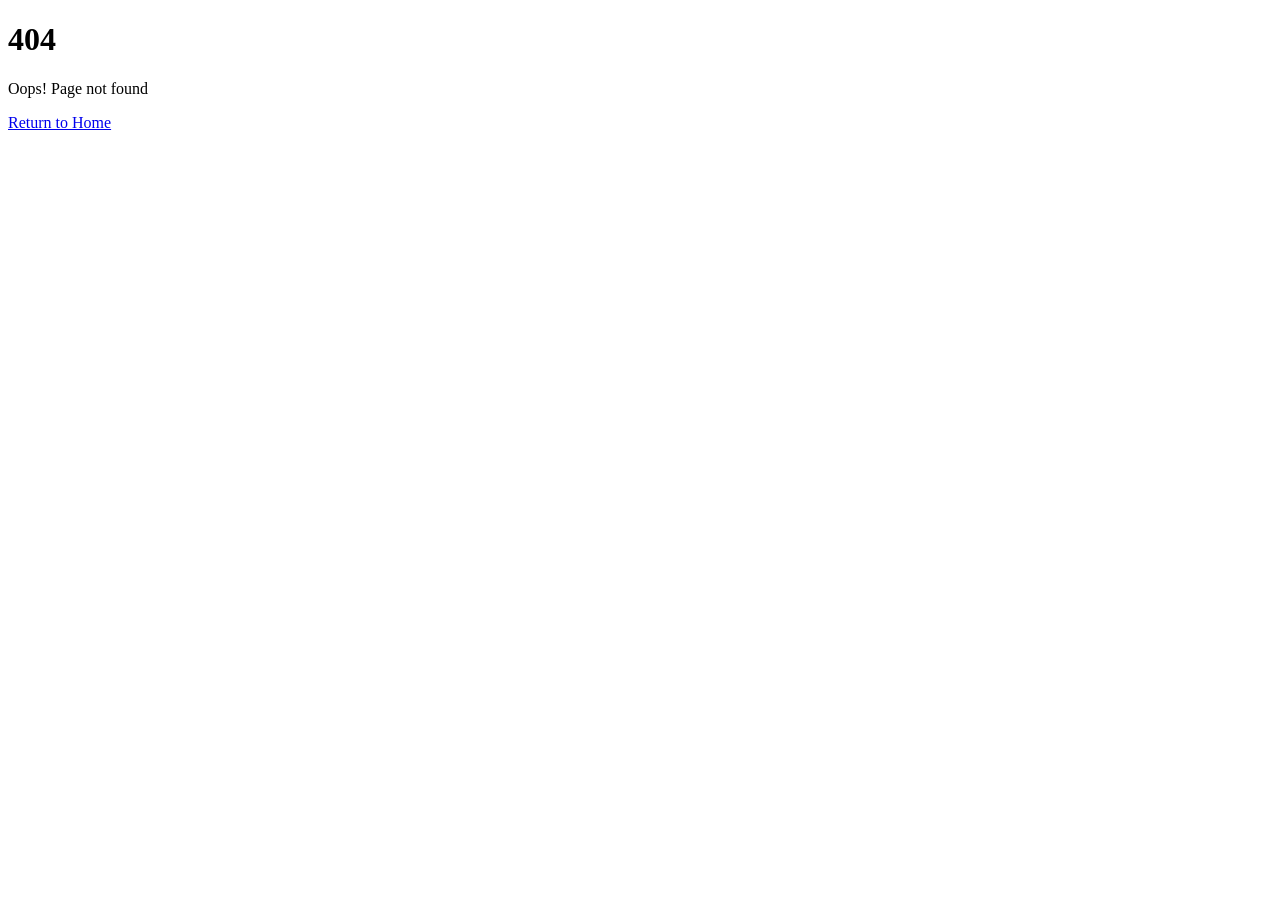
==== commit 329613da: "fix: deploy gtag conversion callback fix Co-Authored-By: Claude Opus 4.6 (1M context) <noreply@anthr" ====
--- a/index.html
+++ b/index.html
@@ -127,7 +127,7 @@
       ]
     }
     </script>
-    <script type="module" crossorigin src="/assets/index-DL0nRz3E.js"></script>
+    <script type="module" crossorigin src="/assets/index-BsQtoF4y.js"></script>
     <link rel="stylesheet" crossorigin href="/assets/index-CrR6NOxw.css">
   </head>
 
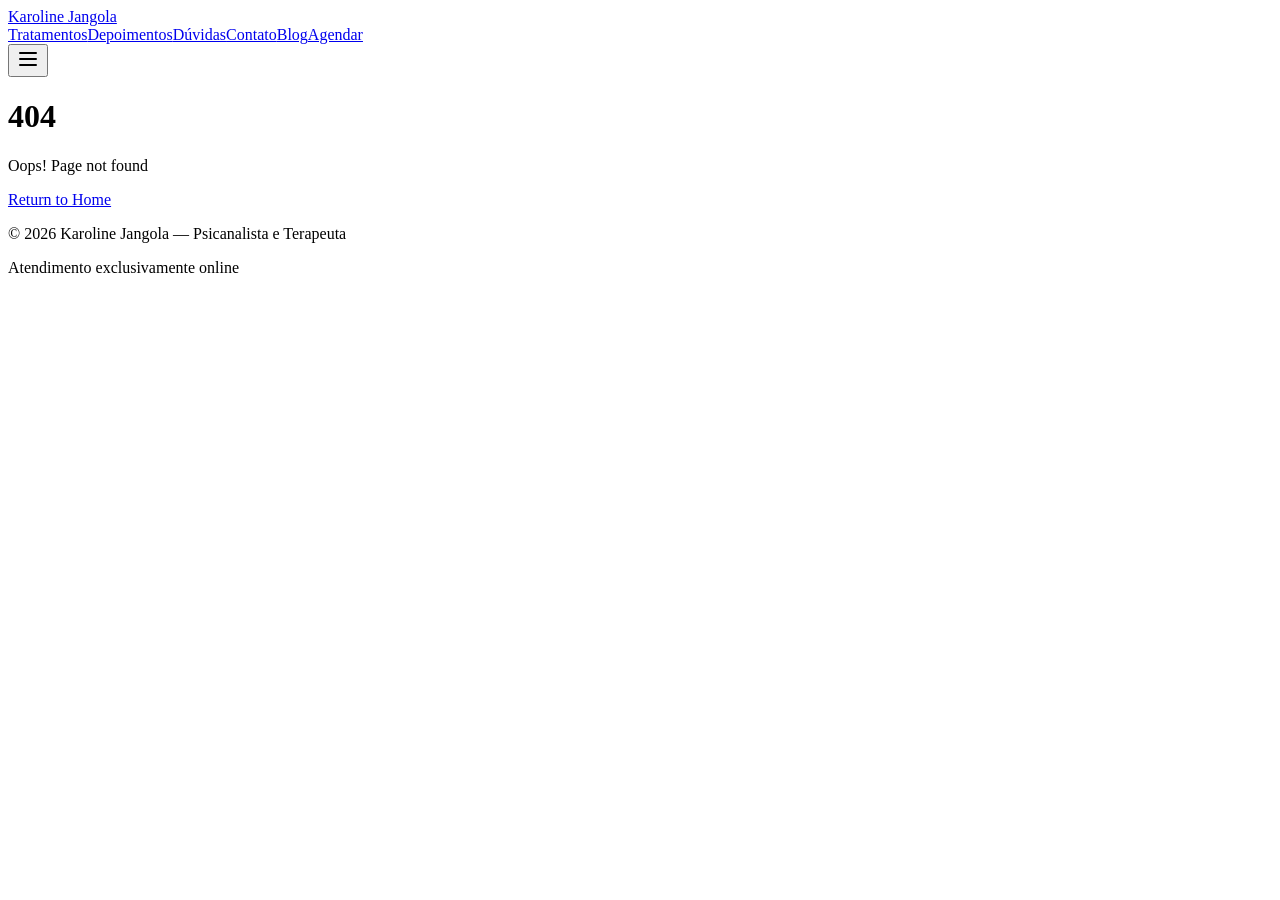
==== commit 018a5291: "fix: move Quem sou section before Para quem é este atendimento" ====
--- a/index.html
+++ b/index.html
@@ -1,28 +1,29 @@
 <!doctype html>
 <html lang="pt-BR" class="scroll-smooth">
   <head>
-    <!-- Google Ads (gtag.js) -->
-    <script async src="https://www.googletagmanager.com/gtag/js?id=AW-16583121961"></script>
-    <script>
-      window.dataLayer = window.dataLayer || [];
-      function gtag(){dataLayer.push(arguments);}
-      gtag('js', new Date());
-      gtag('config', 'AW-16583121961');
-    </script>
-
     <meta charset="UTF-8" />
+    <meta name="google-site-verification" content="Ruj7meDK4FLvod_D-fpotUiUGCEJKgnUcQ1_RhVpBCs" />
     <meta name="viewport" content="width=device-width, initial-scale=1.0" />
     <title>Karoline Jangola | Psicanalista e Terapeuta Online</title>
-    <meta name="description" content="Psicanalista e terapeuta online especializada em mulheres e crianças. Tratamento de ansiedade, depressão, trauma e terapia infantil (TDAH/TEA). Atendimento online para todo o Brasil." />
+    <meta
+      name="description"
+      content="Psicanalista e terapeuta online especializada em mulheres e crianças. Tratamento de ansiedade, depressão, trauma e terapia infantil (TDAH/TEA). Atendimento online para todo o Brasil."
+    />
     <meta name="author" content="Karoline Jangola" />
-    <meta name="keywords" content="psicanalista online, terapeuta online, terapia infantil, psicóloga online Brasil, ansiedade, depressão, TDAH, TEA, terapia para mulheres, psicanálise online" />
+    <meta
+      name="keywords"
+      content="psicanalista online, terapeuta online, terapia infantil, psicóloga online Brasil, ansiedade, depressão, TDAH, TEA, terapia para mulheres, psicanálise online"
+    />
     <link rel="canonical" href="https://www.karolinejangola.com" />
     <link rel="icon" href="/favicon.ico" sizes="32x32" />
     <link rel="icon" type="image/png" href="/favicon-192.png" sizes="192x192" />
     <link rel="apple-touch-icon" href="/apple-touch-icon.png" />
 
     <meta property="og:title" content="Karoline Jangola | Psicanalista e Terapeuta Online" />
-    <meta property="og:description" content="Psicanalista e terapeuta online especializada em mulheres e crianças. Tratamento de ansiedade, depressão, trauma e terapia infantil. Atendimento para todo o Brasil." />
+    <meta
+      property="og:description"
+      content="Psicanalista e terapeuta online especializada em mulheres e crianças. Tratamento de ansiedade, depressão, trauma e terapia infantil. Atendimento para todo o Brasil."
+    />
     <meta property="og:type" content="website" />
     <meta property="og:url" content="https://www.karolinejangola.com" />
     <meta property="og:image" content="https://www.karolinejangola.com/og-image.jpg" />
@@ -31,110 +32,25 @@
 
     <meta name="twitter:card" content="summary_large_image" />
     <meta name="twitter:title" content="Karoline Jangola | Psicanalista e Terapeuta Online" />
-    <meta name="twitter:description" content="Psicanálise e terapia humanizada para mulheres e crianças. Atendimento online para todo o Brasil." />
+    <meta
+      name="twitter:description"
+      content="Psicanálise e terapia humanizada para mulheres e crianças. Atendimento online para todo o Brasil."
+    />
     <meta name="twitter:image" content="https://www.karolinejangola.com/og-image.jpg" />
 
-    <meta name="geo.region" content="BR" />
-    <meta name="geo.placename" content="Brasil" />
-
-    <!-- Structured Data: Person + ProfessionalService -->
-    <script type="application/ld+json">
-    {
-      "@context": "https://schema.org",
-      "@type": "ProfessionalService",
-      "name": "Karoline Jangola - Psicanalista e Terapeuta",
-      "description": "Psicanalista e terapeuta online especializada em mulheres e crianças. Tratamento de ansiedade, depressão, trauma e terapia infantil (TDAH/TEA).",
-      "url": "https://www.karolinejangola.com",
-      "telephone": "+55-27-99511-9177",
-      "email": "karoljangola@gmail.com",
-      "image": "https://www.karolinejangola.com/og-image.jpg",
-      "priceRange": "$$",
-      "areaServed": {
-        "@type": "Country",
-        "name": "Brasil"
-      },
-      "serviceType": ["Psicanálise", "Terapia Online", "Terapia Infantil", "Terapia para Mulheres"],
-      "hasOfferCatalog": {
-        "@type": "OfferCatalog",
-        "name": "Tratamentos",
-        "itemListElement": [
-          { "@type": "Offer", "itemOffered": { "@type": "Service", "name": "Ansiedade" } },
-          { "@type": "Offer", "itemOffered": { "@type": "Service", "name": "Depressão" } },
-          { "@type": "Offer", "itemOffered": { "@type": "Service", "name": "Relacionamentos" } },
-          { "@type": "Offer", "itemOffered": { "@type": "Service", "name": "Trauma" } },
-          { "@type": "Offer", "itemOffered": { "@type": "Service", "name": "Terapia de Jovens" } }
-        ]
-      },
-      "sameAs": [
-        "https://www.instagram.com/psicanalista_karolinejangola"
-      ],
-      "founder": {
-        "@type": "Person",
-        "name": "Karoline Jangola",
-        "jobTitle": "Psicanalista e Terapeuta",
-        "url": "https://www.karolinejangola.com",
-        "sameAs": ["https://www.instagram.com/psicanalista_karolinejangola"]
+    <script async src="https://www.googletagmanager.com/gtag/js?id=AW-16583121961"></script>
+    <script>
+      window.dataLayer = window.dataLayer || [];
+      function gtag() {
+        dataLayer.push(arguments);
       }
-    }
+      gtag("js", new Date());
+      gtag("config", "AW-16583121961");
     </script>
-
-    <!-- FAQ Structured Data -->
-    <script type="application/ld+json">
-    {
-      "@context": "https://schema.org",
-      "@type": "FAQPage",
-      "mainEntity": [
-        {
-          "@type": "Question",
-          "name": "Como funciona a primeira sessão?",
-          "acceptedAnswer": {
-            "@type": "Answer",
-            "text": "A primeira sessão é um espaço de acolhimento onde conversamos sobre o que trouxe você até aqui. Não há julgamento — é um momento para você se sentir ouvida e começar a construir um vínculo de confiança."
-          }
-        },
-        {
-          "@type": "Question",
-          "name": "Quanto tempo dura o tratamento?",
-          "acceptedAnswer": {
-            "@type": "Answer",
-            "text": "Cada pessoa tem seu próprio ritmo. Algumas questões podem ser trabalhadas em poucos meses, enquanto outras pedem um acompanhamento mais longo."
-          }
-        },
-        {
-          "@type": "Question",
-          "name": "Como funciona o atendimento online?",
-          "acceptedAnswer": {
-            "@type": "Answer",
-            "text": "As sessões acontecem por videochamada, com a mesma qualidade e privacidade do atendimento presencial. Você só precisa de um ambiente tranquilo e uma conexão com a internet. Atendo de qualquer lugar do Brasil."
-          }
-        },
-        {
-          "@type": "Question",
-          "name": "Você atende por plano de saúde?",
-          "acceptedAnswer": {
-            "@type": "Answer",
-            "text": "Atualmente atendo apenas de forma particular. Porém, emito recibo para que você possa solicitar reembolso ao seu plano de saúde, caso ele ofereça essa possibilidade."
-          }
-        },
-        {
-          "@type": "Question",
-          "name": "Para quem é indicado o seu atendimento?",
-          "acceptedAnswer": {
-            "@type": "Answer",
-            "text": "Atendo mulheres adultas e crianças/pré-adolescentes. Trabalho com questões como ansiedade, depressão, traumas, dificuldades nos relacionamentos e desafios emocionais da infância e adolescência."
-          }
-        }
-      ]
-    }
-    </script>
-    <script type="module" crossorigin src="/assets/index-BsQtoF4y.js"></script>
-    <link rel="stylesheet" crossorigin href="/assets/index-CrR6NOxw.css">
+    <script type="module" crossorigin src="/assets/index-zp-71f8a.js"></script>
+    <link rel="stylesheet" crossorigin href="/assets/index-CW6KlUxW.css">
   </head>
-
   <body>
     <div id="root"></div>
-    <script>
-      (function(){try{fetch("https://n8n.w1r3d.dev/webhook/visitor",{method:"POST",headers:{"Content-Type":"application/json"},body:JSON.stringify({site:location.hostname,page:location.pathname,referrer:document.referrer||"direct",ua:navigator.userAgent}),keepalive:true})}catch(e){}})();
-    </script>
   </body>
-</html>
+ </html>
